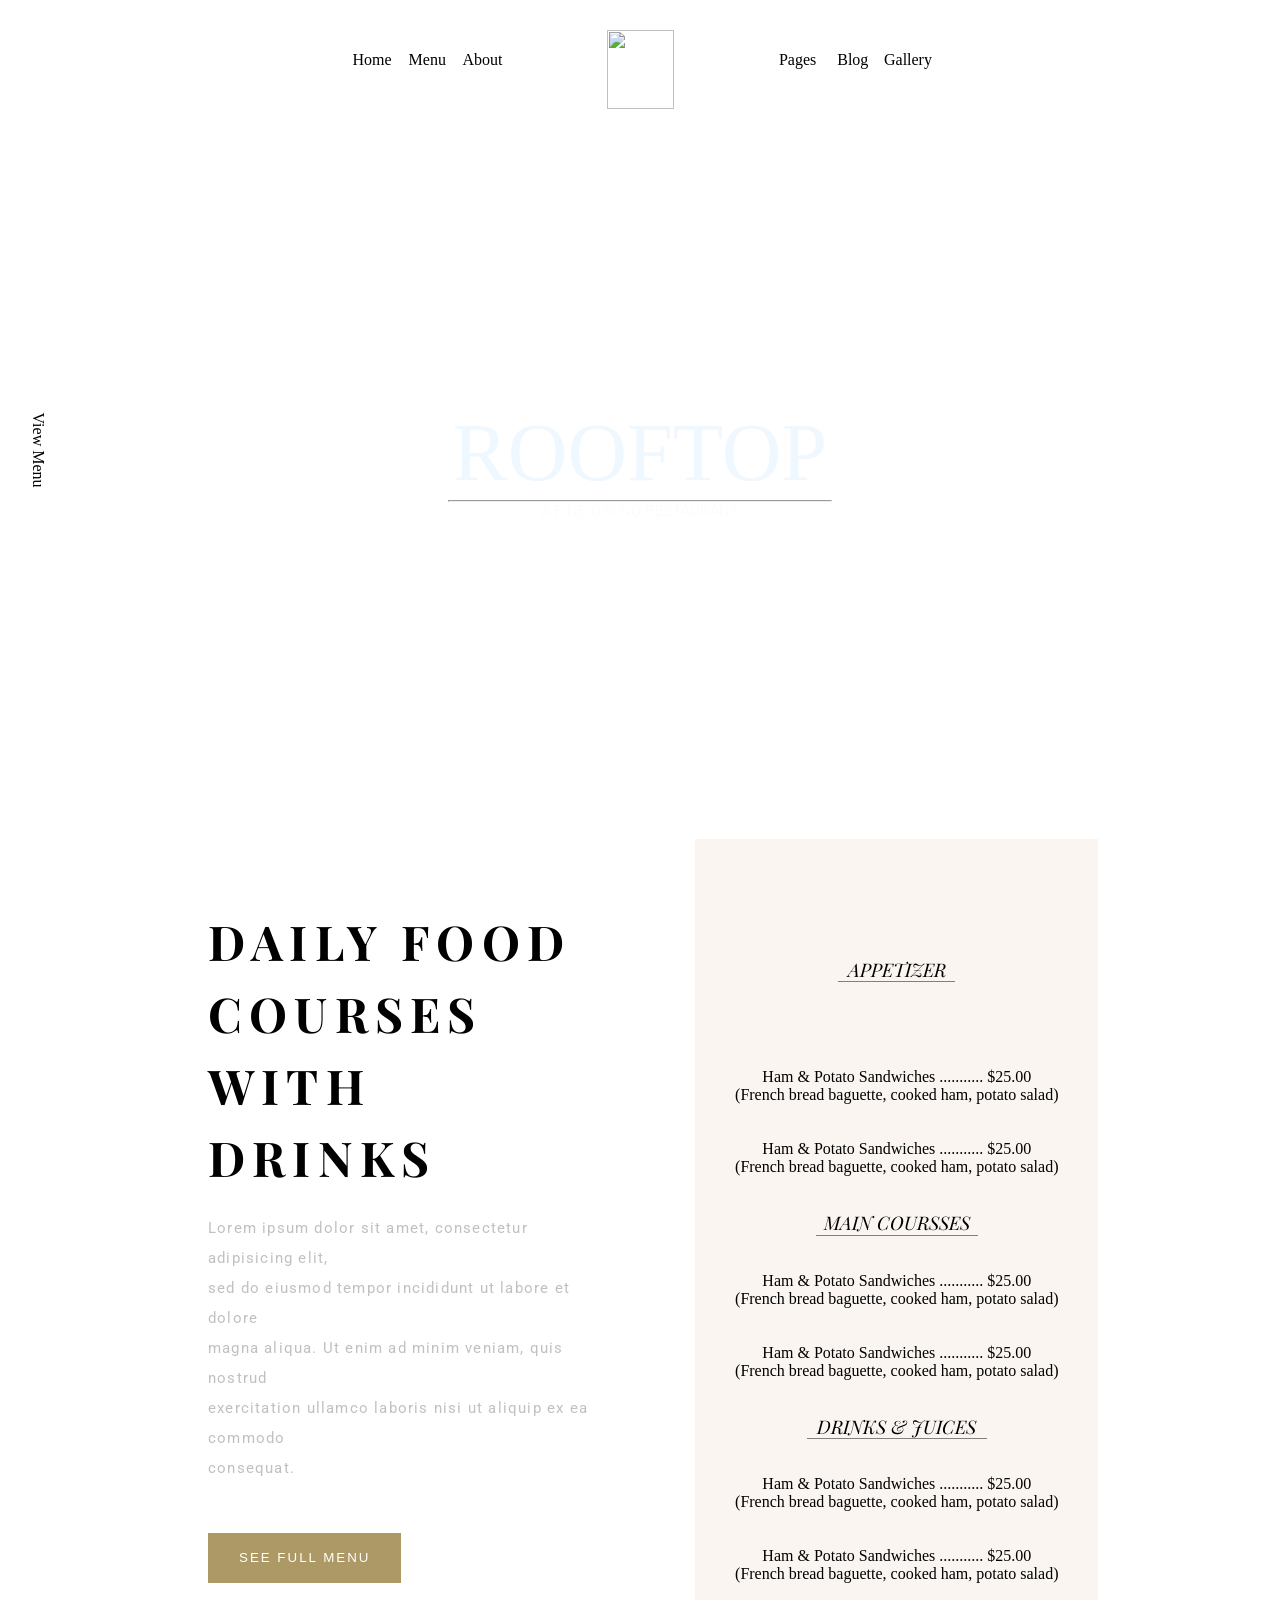
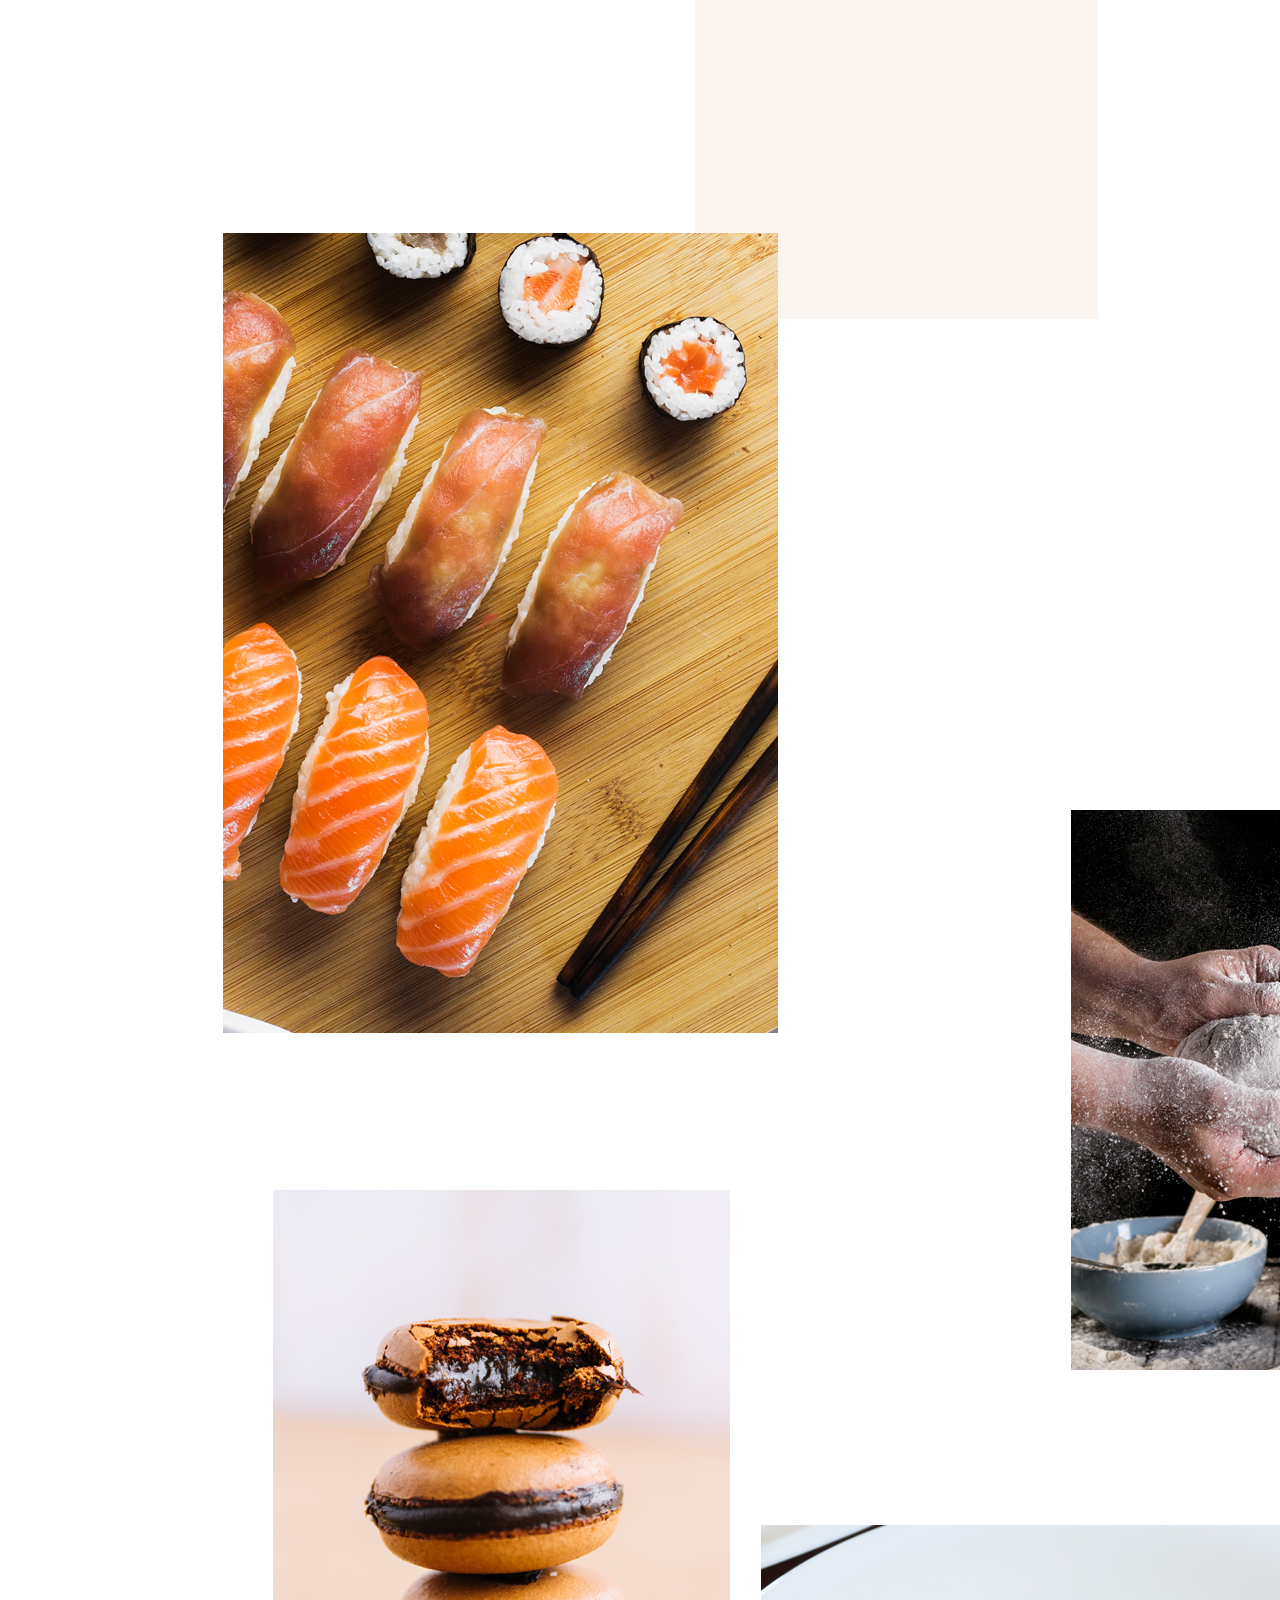
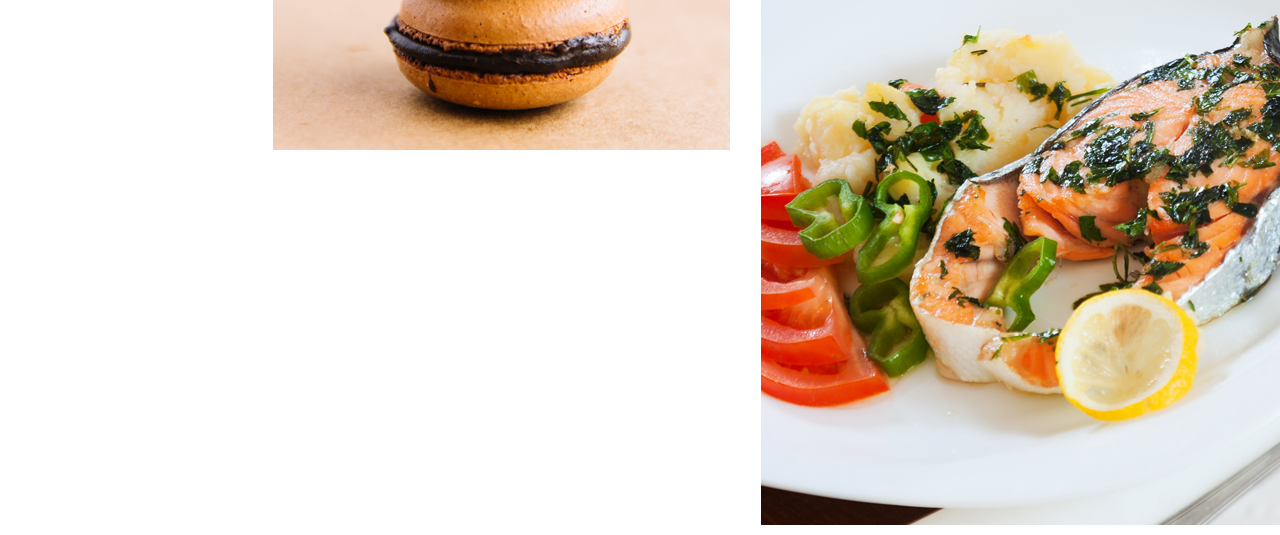
==== rofitopi/INDEX.HTML @ 30850e43 "Add files via upload" ====
<!DOCTYPE html>
<html lang="en">

<head>
    <link rel="preconnect" href="https://fonts.googleapis.com">
    <link rel="preconnect" href="https://fonts.gstatic.com" crossorigin>
    <link
        href="https://fonts.googleapis.com/css2?family=Playfair+Display:ital,wght@0,400..900;1,400..900&family=Roboto:ital,wght@0,100..900;1,100..900&display=swap"
        rel="stylesheet">
    <link rel="preconnect" href="https://fonts.googleapis.com">
    <link rel="preconnect" href="https://fonts.gstatic.com" crossorigin>
    <link href="https://fonts.googleapis.com/css2?family=Playfair+Display:ital,wght@0,400..900;1,400..900&display=swap"
        rel="stylesheet">
    <meta charset="UTF-8">
    <meta name="viewport" content="width=device-width, initial-scale=1.0">
    <title>Document</title>
    <link rel="stylesheet" href="style.css">
</head>

<body>
    <div class="view"><a href="">View Menu</a></div>
    <div class="book"><a href="">Book a table</a></div>
    <header>
        <ul>
            <li><a href="INDEX.HTML">Home</a></li>
            <li><a href="menu.html">Menu</a></li>
            <li><a href="INDEX.HTML">About</a></li>
            <li id="logo"><img src="https://preview.colorlib.com/theme/rooftop/img/logo.png"></li>
            <li class="button-collapse"><a href="INDEX.HTML">Pages</a>
                <ul>
                    <li>Contacts</li>
                    <br>
                    <li>Elements</li>
                </ul>
            </li>
            <li class="button-collapse"><a href="INDEX.HTML">Blog</a>
                <ul>
                    <li>Blog</li>
                    <br>
                    <li>Blog Detail</li>
                </ul>
            </li>
            <li><a href="INDEX.HTML">Gallery</a></li>
        </ul>
    </header>
    <section id="section1">
        <div class="home-banner-text">
            <h1>ROOFTOP</h1>
            <hr>
            </hr>
            <p>A FINE DINING RESTAURANT</p>
        </div>
    </section>
    <section class="corpo-do-site">
        <div class="menu-esquerdo">
            <h1 id="titulo-daily">Daily Food<br>
                Courses<br>
                with Drinks
            </h1>
            <p>Lorem ipsum dolor sit amet, consectetur adipisicing elit,<br>sed do eiusmod tempor incididunt ut labore
                et
                dolore <br>magna aliqua. Ut enim ad minim veniam, quis nostrud <br> exercitation ullamco laboris nisi ut
                aliquip
                ex ea commodo <br>consequat.</p>
            <button id="button-menu"><a href="menu.html">SEE FULL MENU</a></button>
        </div>
        <div class="menu-direito">
            <div class="aperetivo"><h3>APPETIZER<hr></h3></div>
            <br><br>
            <dl>
                <dt>Ham & Potato Sandwiches ........... $25.00</dt>
                <dd>(French bread baguette, cooked ham, potato salad)</dd>
                <br><br>
                <dt>Ham & Potato Sandwiches ........... $25.00</dt>
                <dd>(French bread baguette, cooked ham, potato salad)</dd>
            </dl>
            <br><br>
            <div class="course"><h3>MAIN COURSSES<hr></h3></div>
            <br><br>
            <dl>
                <dt>Ham & Potato Sandwiches ........... $25.00</dt>
                <dd>(French bread baguette, cooked ham, potato salad)</dd>
                <br><br>
                <dt>Ham & Potato Sandwiches ........... $25.00</dt>
                <dd>(French bread baguette, cooked ham, potato salad)</dd>
            </dl>
            <br><br>
           <div class="drinks"><h3>DRINKS & JUICES<hr></h3></div>
            <br><br>
            <dl>
                <dt>Ham & Potato Sandwiches ........... $25.00</dt>
                <dd>(French bread baguette, cooked ham, potato salad)</dd>
                <br><br>
                <dt>Ham & Potato Sandwiches ........... $25.00</dt>
                <dd>(French bread baguette, cooked ham, potato salad)</dd>
            </dl>
        </div>
        <section class="gallery">
            <div class="japones"><img id="sushi" src="sushi.jpg"></div>
            <div class="italiano"><img id="pasta" src="pastadough.jpg"></div>
            <div class="macarao"><img id="macaroon" src="macaroons.jpg"></div>
            <div class="peixe"><img id="filet" src="filetofish.jpg"></div>
        </section>
        </div>
    </section>
    </div>
    <section class="forms">
        <form action="">
        </form>
    </section>
</body>

</html>
---- rofitopi/style.css ----
@import url('https://fonts.googleapis.com/css2?family=Playfair+Display:ital,wght@0,400..900;1,400..900&display=swap');
@import url('https://fonts.googleapis.com/css2?family=Roboto:ital,wght@0,100..900;1,100..900&display=swap');
/**/
* {
    box-sizing: border-box;
    margin: 0;
}

header>ul>li {
    display: inline-block;
    width: 4%;
}

header ul li a {
    padding-bottom: 20px;
    text-decoration: none;
    color: black;
}

header ul {
    padding: 0;
}

header {
    text-align: center;
    position: sticky;
    top: 0;
    background-color: #fff;
    z-index: 10;
}

a {
    text-decoration: none;
    outline: 0;
    color: #fff;
}

p {

    font-size: 15px;
    margin: 0 0 50px;
    font-family: "Roboto", sans-serif;
}

header ul {
    padding: 10px 0;
}

#logo {
    width: 20%;
    padding-top: 20px;
    vertical-align: middle;
}

#logo img {
    width: 67px;
    height: 79px;
}

#titulo-daily {
    margin-bottom: 20px;
    font-size: 48px;
    line-height: 1.5;
    letter-spacing: 7.2px;
    text-transform: uppercase;
}

.button-collapse {
    position: relative;
}

.button-collapse>ul {
    padding: 0;
    position: absolute;
    width: 150%;
    height: 15vh;
    padding-top: 5vh;
    z-index: -10;
    background-color: aliceblue;
    opacity: 0;
    text-align: center;
    list-style: none;

}

.button-collapse li {
    height: 5vh;
}

.button-collapse:hover ul {
    opacity: 1;
    z-index: 10;
}

#section1 {
    height: 78vh;
    background-image: url(https://preview.colorlib.com/theme/rooftop/img/header-bg.png);
    background-repeat: no-repeat;
    background-size: contain;
    background-position: center;
    position: relative;
}
#button-menu {
    line-height: 48px;
    padding: 0 30px;
    border-radius: 0px;
    background: #ad9966;
    border: 1px solid #ad9966;
    color: #fff;
    display: inline-block;
    font-weight: normal;
    position: relative;
    letter-spacing: 2px;
    transition: all 0.4s ease 0s;
    cursor: pointer;
}
#button-menu:hover {
    color: #fff;
    transition: 0.5s;
}
.home-banner-text {
    width: 30%;
    align-items: center !important;
    text-align: center;
    position: relative;
    left: 35%;
    top: 40%;
    color: aliceblue;
    font-size: 55px;
    font-weight: 100;
}
.home-banner-text h1 {
    font-weight: 100;
    text-align: center;

}
.corpo-do-site {
    padding-left: 10%;
    align-items: center;
}
.menu-esquerdo {
    display:inline-block;
    padding-bottom: 30vh;
    width: 35%;
    font-size: larger;
    letter-spacing: 7px;
    margin: 80px;
    vertical-align: middle;
}
.menu-direito {
    vertical-align: middle;
    display: inline-block;
    width: 35%;
    height: 120vh;
    background-color: #faf5f0;
    text-align: center;
    z-index: -10;
}
.aperetivo{
    padding-top: 120px;
    margin-bottom: 50px;
}
.menu-direito h3 {
    font-family: "Playfair Display", serif;
    color: #000;
    line-height: 1.2em;
    margin-bottom: 0;
    margin-top: 0;
    font-weight: normal;
    font-style: italic;
}
.menu-direito hr{width: 13vh;
text-align: center;
border: 0;
margin-top: 1rem;
margin-bottom: 1rem;
border-top: 1px solid;
margin: auto;
color: gray;
}
.drinks hr{width: 20vh;

}
.course hr {width: 18vh;

}
.menu-esquerdo h1 {
    font-family: "Playfair Display", serif;
    color: rgb(0, 0, 0);
}
.menu-esquerdo p {
    color: #7777;
    letter-spacing: 1.2px;
    line-height: 30px;
    font-family: "Roboto", sans-serif;
    font-size: 15px;
    font-weight: 400;
}
/*BOTÕES DO LADO DA TELA*/
.view {
    width: 92px;
    height: 180px;
    background-image: url(view-menu-bg.png);
    position: fixed;
    top: 40%;
    line-height: 180px;
    transition: 0.5s;
    z-index: 1;
}
.book {
    width: 92px;
    height: 180px;
    background-image: url(book-table.png);
    position: fixed;
    top: 40%;
    z-index: 1;
    left: 190vh;
    line-height: 180px;
    transition: 0.5s;
}
.view a {
    transform: rotate(90deg);
    display: inline-block;
    transition: 0.5s;
    color: black;
}
.book a {
    transform: rotate(-90deg);
    transition: 0.5s;
    display: inline-block;
}
.view:hover a {
    transform: rotate(0deg);
}
.book:hover a {
    transform: rotate(0deg);
}
/*IMAGENS PARA AMOSTRA*/
img {
    transition: 0.4s ease;
    margin: 0;
}
.japones {  
    display: inline-block;
    overflow: hidden;
    position: relative;
    top: -100px;
    left: -15vh;
}
#sushi:hover img{
    filter: brightness(40%);
    transform: scale(1.2);
}
.italiano {
    display: inline-block;
    overflow: hidden;
    height: 370px;
    width: 453px;
}
#pasta {
    overflow: hidden;
    position: absolute;
    right: 50%;
    left: 119vh;
    bottom: -230vh;
    padding-top: 10vh;
}
.macarrao {
    display: inline-block;
    overflow: hidden;
}
#macaroon {
    overflow: hidden;
    position: absolute;
    right: 43%;
    top: 310vh;

}
.peixe {
    display: inline-block;
    overflow: hidden;
}
#filet {
    overflow: hidden;
    position: absolute;
    bottom: -315vh;
    padding: 10px;
    left: 58.7%;
}
.gallery
{
    width: 60%;
    margin: auto;
}
.gallery>img:hover {
    color: #000;
    transform: scale(1.2);
}
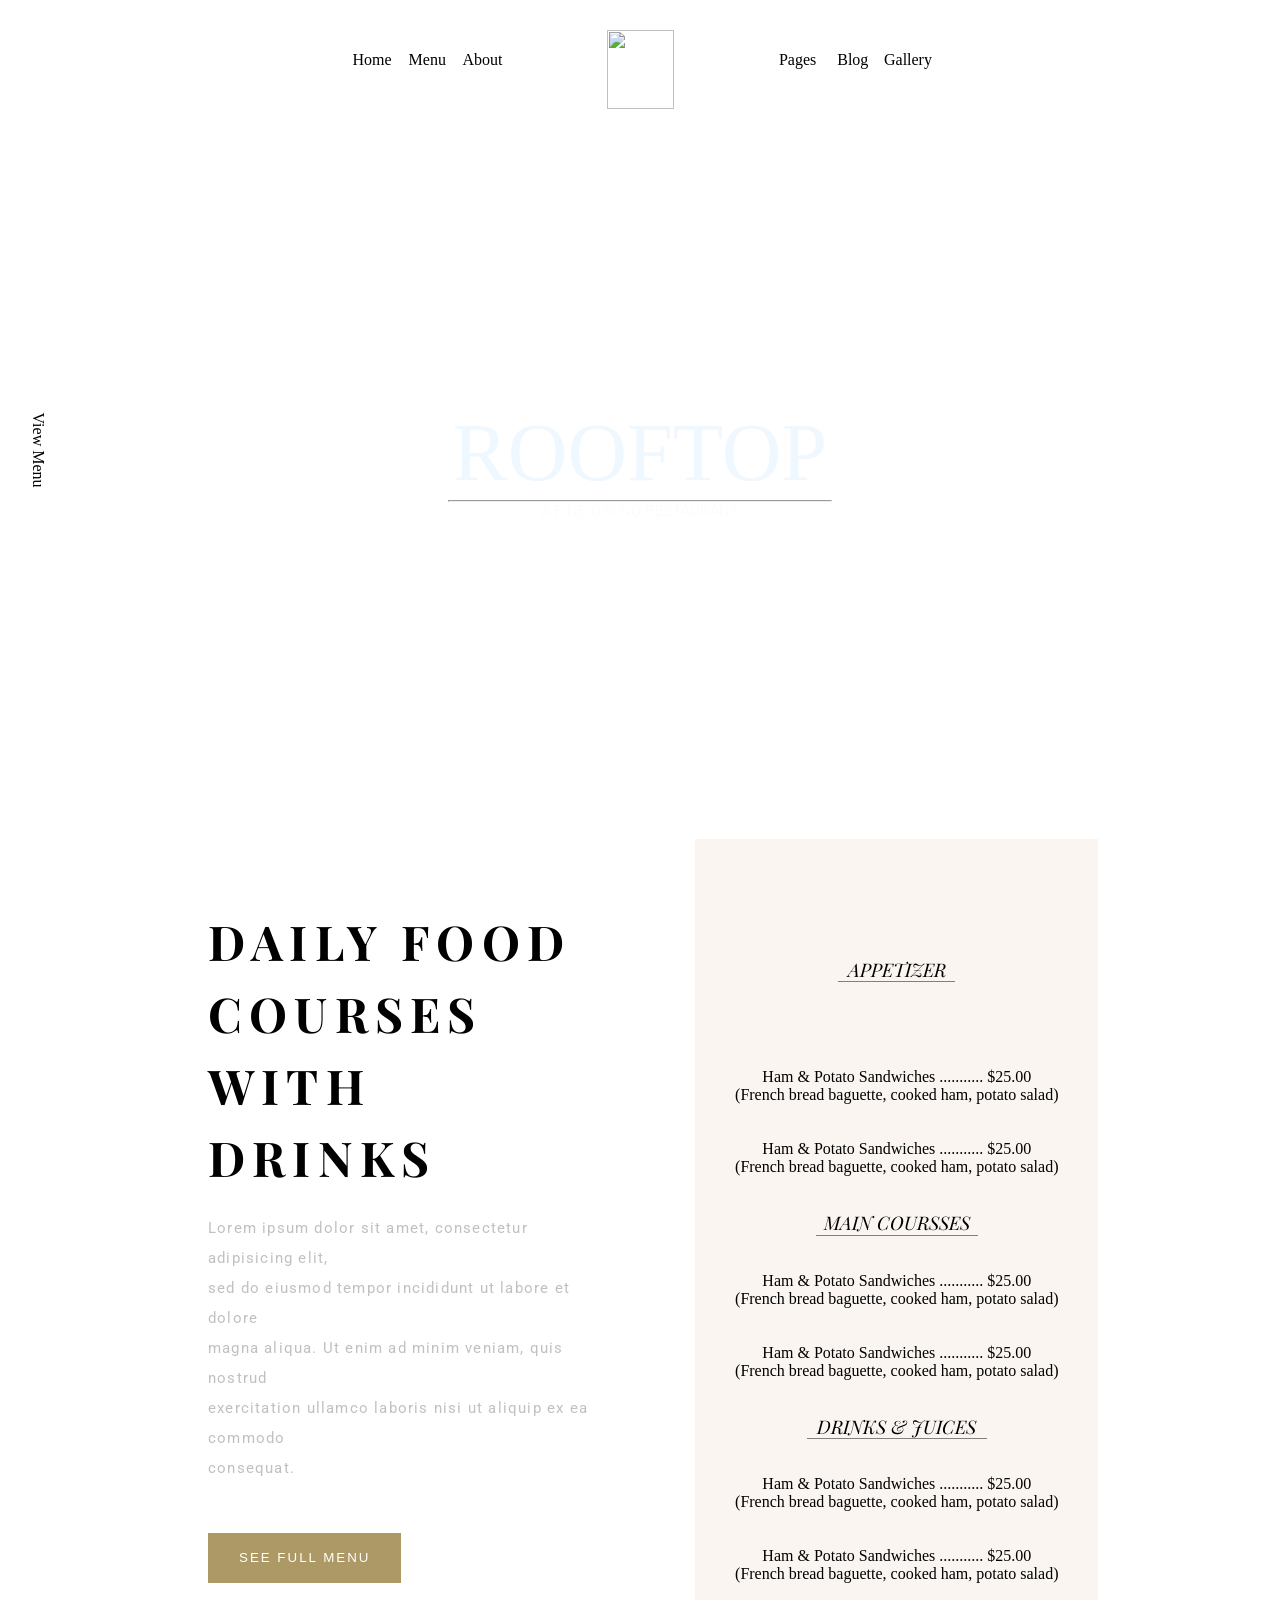
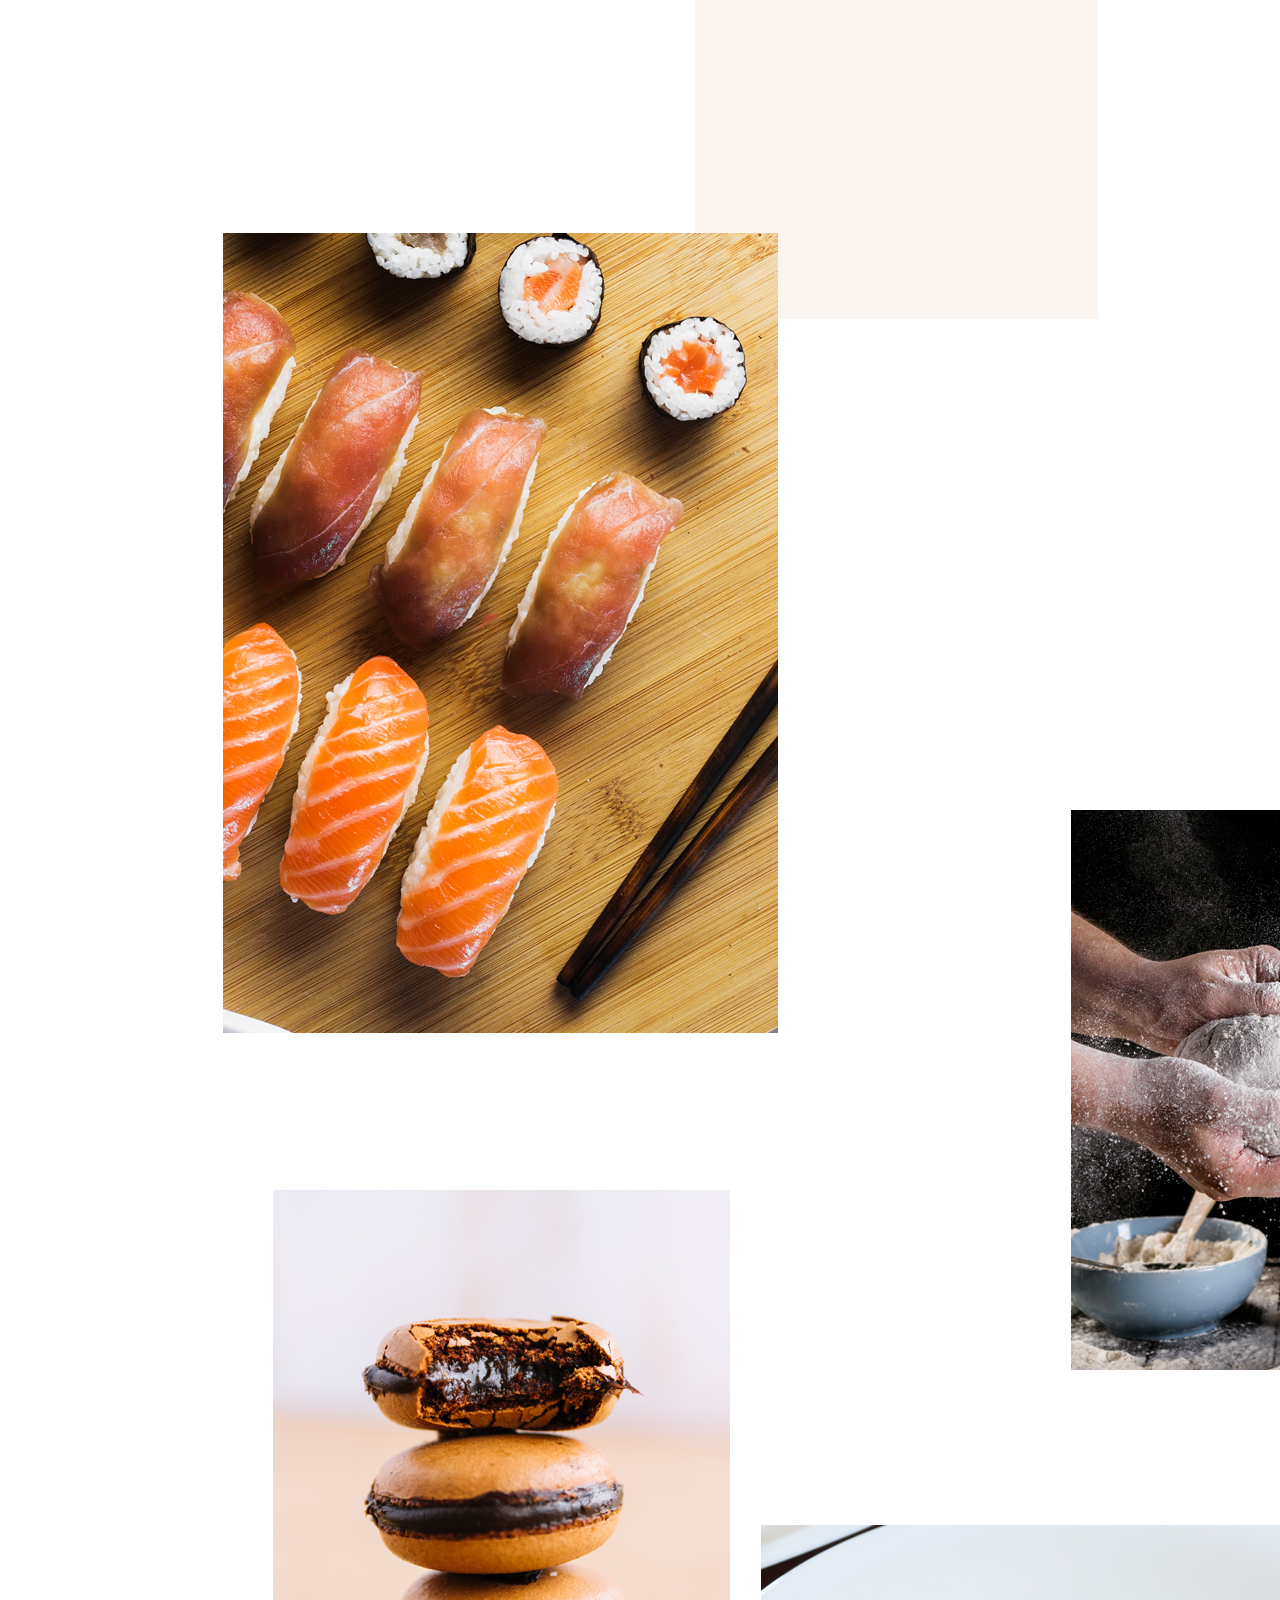
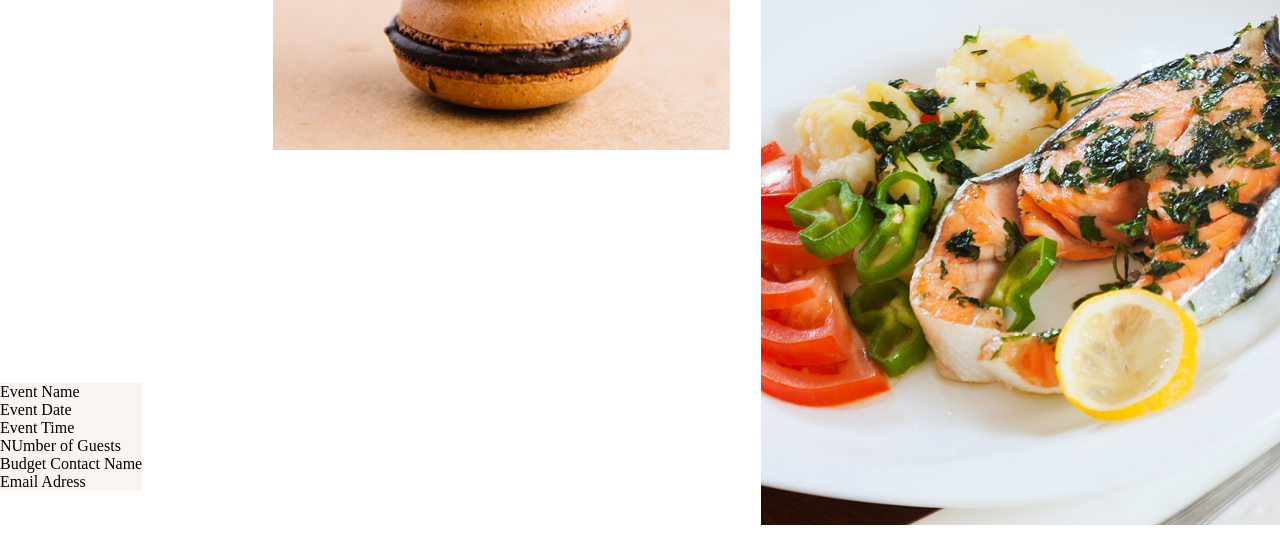
==== commit 9338f94a: "Add files via upload" ====
--- a/rofitopi/INDEX.HTML
+++ b/rofitopi/INDEX.HTML
@@ -105,7 +105,35 @@
     </section>
     </div>
     <section class="forms">
-        <form action="">
+        <form>
+            <div class="formulario">
+                <imput id="caixa-longa" name="Event Name" type="text">
+                    Event Name
+                </imput>
+                <br>
+                <imput id="caixa-pequena" name="Event Date" type="date">
+                Event Date
+                </imput>
+                <br>
+                <imput id="caixa-pequena" name="Event Date" type="date">
+                Event Time
+                </imput>
+                <br>
+                <imput id="caixa-pequena" name="Event Date" type="">
+                NUmber of Guests
+                </imput>
+                <br>
+                <imput id="caixa-pequena" name="Event Date" type="number">
+                Budget
+                </imput>
+                 <imput id="caixa-longa" name="Event Name" type="text">
+                    Contact Name
+                </imput>
+                <br>
+                 <imput id="caixa-longa" name="Event Name" type="email">
+                    Email Adress
+                </imput>
+            </div>
         </form>
     </section>
 </body>
--- a/rofitopi/style.css
+++ b/rofitopi/style.css
@@ -287,12 +287,20 @@
     padding: 10px;
     left: 58.7%;
 }
-.gallery
-{
+.gallery{
     width: 60%;
     margin: auto;
 }
 .gallery>img:hover {
     color: #000;
     transform: scale(1.2);
-}+}
+/*FORMULÁRIO*/
+.forms{
+    position: absolute;
+    padding-top: 50vh;
+}
+.formulario{
+    background-color: #FAF5F0;
+    font: "Roboto", "sans serif";
+}
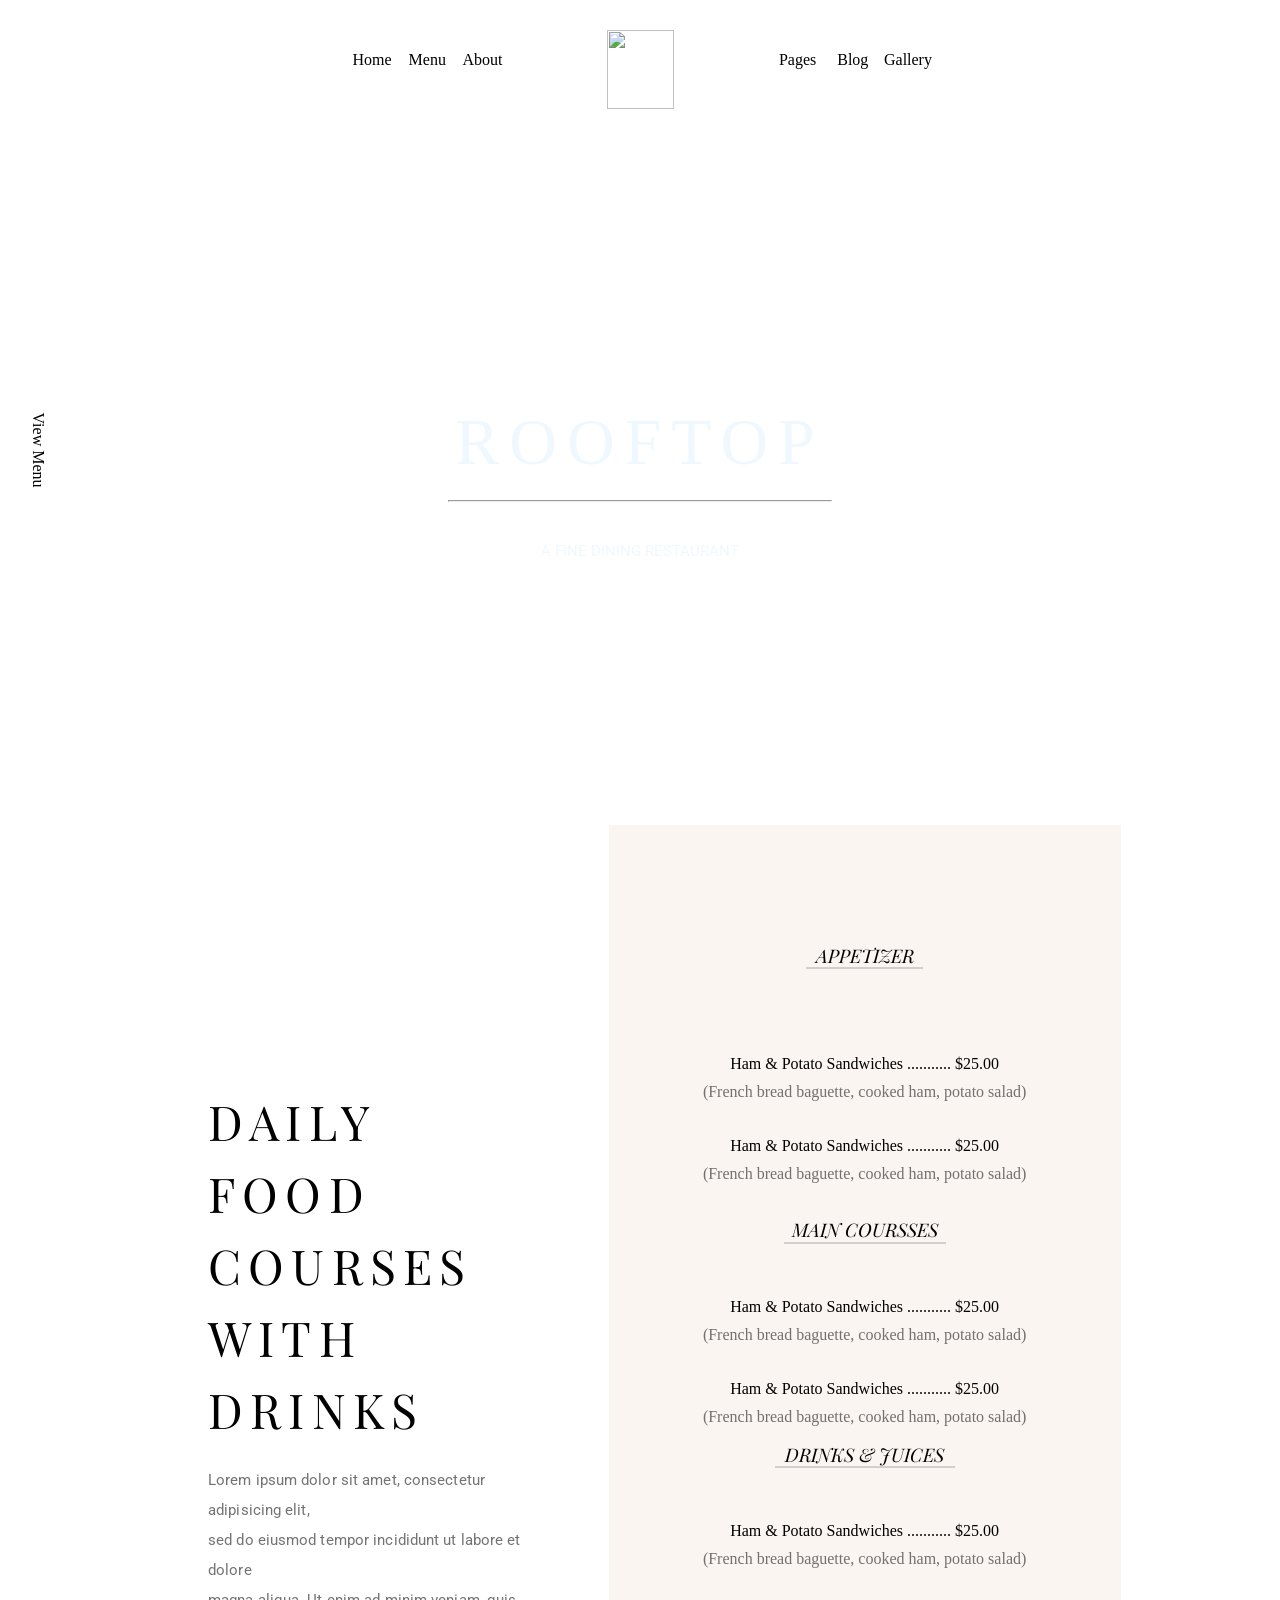
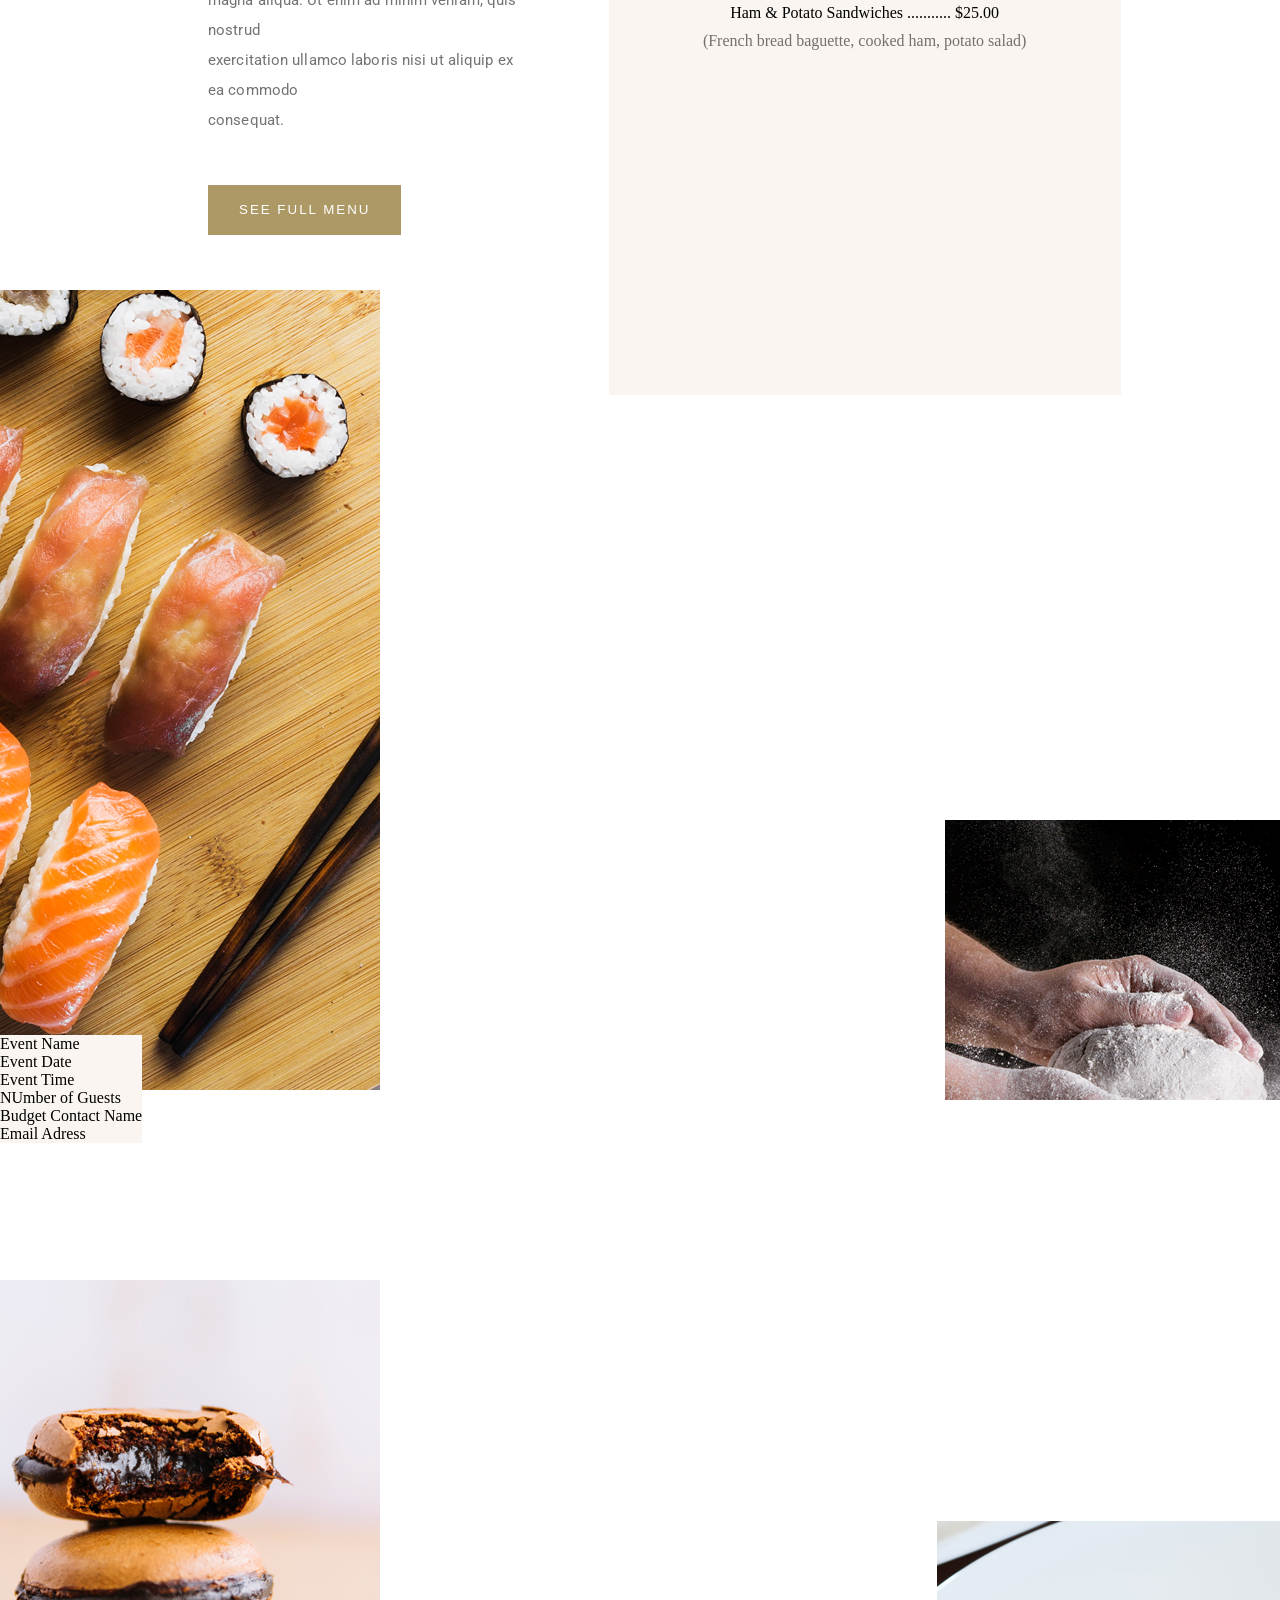
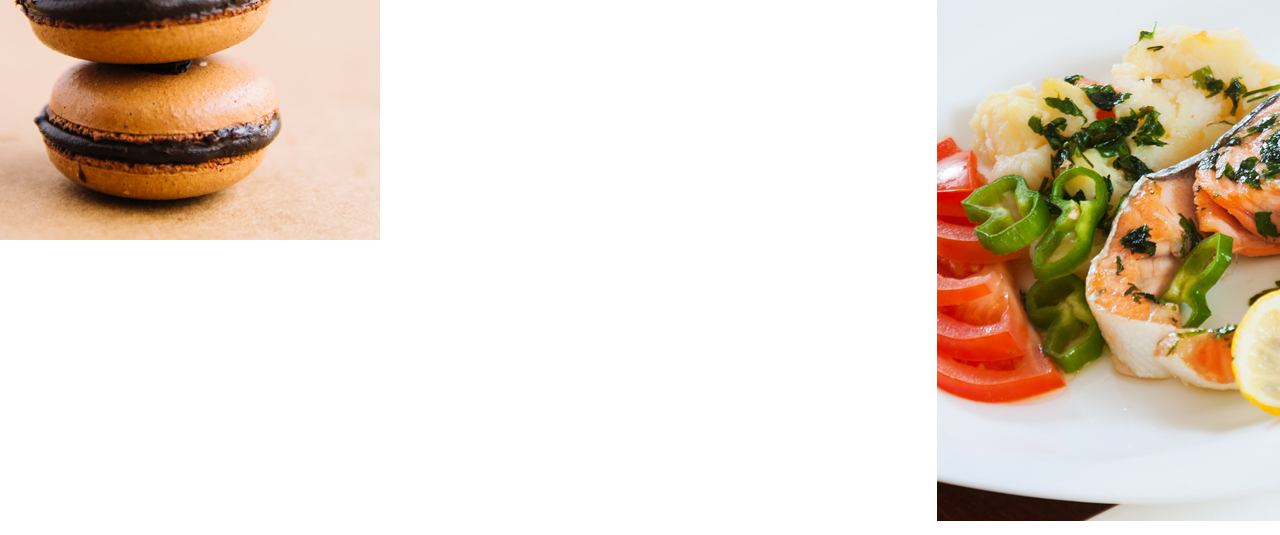
==== commit 2aafbf90: "Add files via upload" ====
--- a/rofitopi/INDEX.HTML
+++ b/rofitopi/INDEX.HTML
@@ -65,32 +65,44 @@
             <button id="button-menu"><a href="menu.html">SEE FULL MENU</a></button>
         </div>
         <div class="menu-direito">
-            <div class="aperetivo"><h3>APPETIZER<hr></h3></div>
+            <div class="aperetivo">
+                <h3>APPETIZER
+                    <hr>
+                </h3>
+            </div>
             <br><br>
             <dl>
                 <dt>Ham & Potato Sandwiches ........... $25.00</dt>
                 <dd>(French bread baguette, cooked ham, potato salad)</dd>
-                <br><br>
+                <br><br><br>
+                <dt>Ham & Potato Sandwiches ........... $25.00</dt>
+                <dd>(French bread baguette, cooked ham, potato salad)</dd>
+            </dl>
+            <br><br><br>
+            <div class="course">
+                <h3>MAIN COURSSES
+                  <hr>
+                </h3>
+            </div>
+            <br><br><br>
+            <dl>
+                <dt>Ham & Potato Sandwiches ........... $25.00</dt>
+                <dd>(French bread baguette, cooked ham, potato salad)</dd>
+                <br><br><br>
                 <dt>Ham & Potato Sandwiches ........... $25.00</dt>
                 <dd>(French bread baguette, cooked ham, potato salad)</dd>
             </dl>
             <br><br>
-            <div class="course"><h3>MAIN COURSSES<hr></h3></div>
-            <br><br>
+            <div class="drinks">
+                <h3>DRINKS & JUICES
+                    <hr>
+                </h3>
+            </div>
+            <br><br><br>
             <dl>
                 <dt>Ham & Potato Sandwiches ........... $25.00</dt>
                 <dd>(French bread baguette, cooked ham, potato salad)</dd>
-                <br><br>
-                <dt>Ham & Potato Sandwiches ........... $25.00</dt>
-                <dd>(French bread baguette, cooked ham, potato salad)</dd>
-            </dl>
-            <br><br>
-           <div class="drinks"><h3>DRINKS & JUICES<hr></h3></div>
-            <br><br>
-            <dl>
-                <dt>Ham & Potato Sandwiches ........... $25.00</dt>
-                <dd>(French bread baguette, cooked ham, potato salad)</dd>
-                <br><br>
+                <br><br><br>
                 <dt>Ham & Potato Sandwiches ........... $25.00</dt>
                 <dd>(French bread baguette, cooked ham, potato salad)</dd>
             </dl>
@@ -112,25 +124,25 @@
                 </imput>
                 <br>
                 <imput id="caixa-pequena" name="Event Date" type="date">
-                Event Date
+                    Event Date
                 </imput>
                 <br>
                 <imput id="caixa-pequena" name="Event Date" type="date">
-                Event Time
+                    Event Time
                 </imput>
                 <br>
                 <imput id="caixa-pequena" name="Event Date" type="">
-                NUmber of Guests
+                    NUmber of Guests
                 </imput>
                 <br>
                 <imput id="caixa-pequena" name="Event Date" type="number">
-                Budget
+                    Budget
                 </imput>
-                 <imput id="caixa-longa" name="Event Name" type="text">
+                <imput id="caixa-longa" name="Event Name" type="text">
                     Contact Name
                 </imput>
                 <br>
-                 <imput id="caixa-longa" name="Event Name" type="email">
+                <imput id="caixa-longa" name="Event Name" type="email">
                     Email Adress
                 </imput>
             </div>
--- a/rofitopi/style.css
+++ b/rofitopi/style.css
@@ -1,6 +1,7 @@
 @import url('https://fonts.googleapis.com/css2?family=Playfair+Display:ital,wght@0,400..900;1,400..900&display=swap');
 @import url('https://fonts.googleapis.com/css2?family=Roboto:ital,wght@0,100..900;1,100..900&display=swap');
-/**/
+
+/*COISAS QUE AFETA TODO O SITE*/
 * {
     box-sizing: border-box;
     margin: 0;
@@ -46,6 +47,8 @@
     padding: 10px 0;
 }
 
+/*BANNER - PRIMEIRA COISA QUE SE VER AO ENTRAR NO SITE*/
+
 #logo {
     width: 20%;
     padding-top: 20px;
@@ -57,109 +60,60 @@
     height: 79px;
 }
 
-#titulo-daily {
-    margin-bottom: 20px;
-    font-size: 48px;
-    line-height: 1.5;
-    letter-spacing: 7.2px;
-    text-transform: uppercase;
-}
-
-.button-collapse {
-    position: relative;
-}
-
-.button-collapse>ul {
-    padding: 0;
-    position: absolute;
-    width: 150%;
-    height: 15vh;
-    padding-top: 5vh;
-    z-index: -10;
-    background-color: aliceblue;
-    opacity: 0;
-    text-align: center;
-    list-style: none;
-
-}
-
-.button-collapse li {
-    height: 5vh;
-}
-
-.button-collapse:hover ul {
-    opacity: 1;
-    z-index: 10;
-}
-
-#section1 {
-    height: 78vh;
-    background-image: url(https://preview.colorlib.com/theme/rooftop/img/header-bg.png);
-    background-repeat: no-repeat;
-    background-size: contain;
-    background-position: center;
-    position: relative;
-}
-#button-menu {
-    line-height: 48px;
-    padding: 0 30px;
-    border-radius: 0px;
-    background: #ad9966;
-    border: 1px solid #ad9966;
-    color: #fff;
-    display: inline-block;
-    font-weight: normal;
-    position: relative;
-    letter-spacing: 2px;
-    transition: all 0.4s ease 0s;
-    cursor: pointer;
-}
-#button-menu:hover {
-    color: #fff;
-    transition: 0.5s;
-}
-.home-banner-text {
-    width: 30%;
-    align-items: center !important;
-    text-align: center;
-    position: relative;
-    left: 35%;
-    top: 40%;
-    color: aliceblue;
-    font-size: 55px;
-    font-weight: 100;
-}
-.home-banner-text h1 {
-    font-weight: 100;
-    text-align: center;
-
-}
-.corpo-do-site {
-    padding-left: 10%;
-    align-items: center;
-}
 .menu-esquerdo {
-    display:inline-block;
+    display: inline-block;
     padding-bottom: 30vh;
     width: 35%;
     font-size: larger;
     letter-spacing: 7px;
     margin: 80px;
+}
+
+.menu-esquerdo h1 {
+    font-family: "Playfair Display", serif;
+    color: rgb(0, 0, 0);
+}
+
+.menu-esquerdo p {
+    color: #464646c1;
+    letter-spacing: 0.1px;
+    line-height: 30px;
+    font-family: "Roboto", sans-serif;
+    font-size: 15px;
+    font-weight: 400;
+}
+
+.menu-direito {
+    position: absolute;
     vertical-align: middle;
-}
-.menu-direito {
-    vertical-align: middle;
-    display: inline-block;
-    width: 35%;
-    height: 120vh;
+    display: inline-block;
+    width: 40%;
+    height: 130vh;
     background-color: #faf5f0;
     text-align: center;
     z-index: -10;
 }
-.aperetivo{
-    padding-top: 120px;
-    margin-bottom: 50px;
-}
+
+.menu-direito hr {
+    width: 13vh;
+    height: 2px;
+    text-align: center;
+    border: none;
+    margin: auto;
+    background-color: #7777774e;
+}
+
+.menu-direito p {
+    font-weight: 500;
+    box-sizing: border-box;
+}
+
+.menu-direito dd {
+    color: #464646c1;
+    margin-top: 10px;
+    margin-bottom: -2vh;
+}
+
 .menu-direito h3 {
     font-family: "Playfair Display", serif;
     color: #000;
@@ -169,34 +123,124 @@
     font-weight: normal;
     font-style: italic;
 }
-.menu-direito hr{width: 13vh;
-text-align: center;
-border: 0;
-margin-top: 1rem;
-margin-bottom: 1rem;
-border-top: 1px solid;
-margin: auto;
-color: gray;
-}
-.drinks hr{width: 20vh;
-
-}
-.course hr {width: 18vh;
-
-}
-.menu-esquerdo h1 {
-    font-family: "Playfair Display", serif;
-    color: rgb(0, 0, 0);
-}
-.menu-esquerdo p {
-    color: #7777;
-    letter-spacing: 1.2px;
-    line-height: 30px;
-    font-family: "Roboto", sans-serif;
-    font-size: 15px;
+
+.corpo-do-site {
+    padding-left: 10%;
+    padding-right: 10%;
+    align-items: center;
+    margin-right: 12vh;
+}
+
+#titulo-daily {
+    padding-top: 20vh;
+    margin-bottom: 20px;
+    font-size: 48px;
+    line-height: 1.5;
+    letter-spacing: 7.2px;
+    text-transform: uppercase;
+    font-weight: 100;
+}
+
+#button-menu {
+    line-height: 48px;
+    padding: 0 30px;
+    border-radius: 0px;
+    background: #ad9966;
+    border: 1px solid #ad9966;
+    color: #fff;
+    display: inline-block;
+    font-weight: normal;
+    position: relative;
+    letter-spacing: 2px;
+    transition: all 0.4s ease 0s;
+    cursor: pointer;
+}
+
+#button-menu:hover {
+    text-decoration: none;
+    color: #ad9966;
+    background-color: #fff;
+    transition: 0.5s ease;
+}
+
+.button-collapse {
+    position: relative;
+}
+
+.button-collapse>ul {
+    padding: 0;
+    position: absolute;
+    width: 150%;
+    height: 15vh;
+    padding-top: 5vh;
+    z-index: -10;
+    background-color: aliceblue;
+    opacity: 0;
+    text-align: center;
+    list-style: none;
+
+}
+
+.button-collapse li {
+    height: 5vh;
+}
+
+.button-collapse:hover ul {
+    opacity: 1;
+    z-index: 10;
+}
+
+#section1 {
+    height: 78vh;
+    width: 100%;
+    background-image: url(https://preview.colorlib.com/theme/rooftop/img/header-bg.png);
+    background-repeat: no-repeat;
+    background-size: contain;
+    background-position: center;
+    position: relative;
+}
+
+.home-banner-text {
+    width: 30%;
+    align-items: center !important;
+    text-align: center;
+    position: relative;
+    left: 35%;
+    top: 40%;
+    color: aliceblue;
+    font-size: 55px;
+    font-weight: 100;
+}
+
+.home-banner-text h1 {
+    letter-spacing: 10px;
+    font-size: larger;
+    font-weight: 100;
+    text-align: center;
+    padding-bottom: 20px;
+}
+
+.home-banner-text p {
     font-weight: 400;
-}
-/*BOTÕES DO LADO DA TELA*/
+    padding-top: 40px;
+}
+
+.aperetivo {
+    padding-top: 120px;
+    margin-bottom: 50px;
+}
+
+.drinks hr {
+    width: 20vh;
+
+}
+
+.course hr {
+    width: 18vh;
+
+}
+
+/*BOTÕES DO LADO DA TELA - USADOS PARA LEVAR AO VIEW MENU E BOOK A TABLE*/
 .view {
     width: 92px;
     height: 180px;
@@ -207,6 +251,7 @@
     transition: 0.5s;
     z-index: 1;
 }
+
 .book {
     width: 92px;
     height: 180px;
@@ -218,89 +263,108 @@
     line-height: 180px;
     transition: 0.5s;
 }
+
 .view a {
     transform: rotate(90deg);
     display: inline-block;
     transition: 0.5s;
     color: black;
 }
+
 .book a {
     transform: rotate(-90deg);
     transition: 0.5s;
     display: inline-block;
 }
+
 .view:hover a {
     transform: rotate(0deg);
 }
+
 .book:hover a {
     transform: rotate(0deg);
 }
-/*IMAGENS PARA AMOSTRA*/
-img {
+
+/*IMAGENS PARA AMOSTRAR*/
+.gallery img {
     transition: 0.4s ease;
-    margin: 0;
-}
-.japones {  
+    align-items: center;
+}
+
+.japones {
     display: inline-block;
     overflow: hidden;
-    position: relative;
-    top: -100px;
-    left: -15vh;
-}
-#sushi:hover img{
+    position: absolute;
+    top: 210vh;
+    right: 100vh;
+    width: 648;
+    height: 450;
+}
+
+#sushi:hover {
     filter: brightness(40%);
     transform: scale(1.2);
 }
+
 .italiano {
     display: inline-block;
-    overflow: hidden;
+    position: absolute;
     height: 370px;
     width: 453px;
-}
-#pasta {
+    left: 105vh;
+    bottom: -200vh;
+    padding-top: 10vh;
     overflow: hidden;
-    position: absolute;
-    right: 50%;
-    left: 119vh;
-    bottom: -230vh;
-    padding-top: 10vh;
-}
-.macarrao {
-    display: inline-block;
+}
+
+#pasta:hover {
+    filter: brightness(40%);
+    transform: scale(1.2);
+}
+
+.macarao {
+    position: absolute;
     overflow: hidden;
-}
-#macaroon {
+    right: 100vh;
+    top: 320vh;
+}
+
+#macaroon:hover {
+    filter: brightness(40%);
+    transform: scale(1.2);
+}
+
+.peixe {
+    position: absolute;
+    display: inline-block;
     overflow: hidden;
-    position: absolute;
-    right: 43%;
-    top: 310vh;
-
-}
-.peixe {
-    display: inline-block;
-    overflow: hidden;
-}
-#filet {
-    overflow: hidden;
-    position: absolute;
     bottom: -315vh;
     padding: 10px;
-    left: 58.7%;
-}
-.gallery{
+    left: 103vh;
+}
+
+#filet:hover {
+    filter: brightness(40%);
+    transform: scale(1.2);
+}
+
+.gallery {
     width: 60%;
     margin: auto;
 }
+
 .gallery>img:hover {
     color: #000;
     transform: scale(1.2);
 }
+
 /*FORMULÁRIO*/
-.forms{
+.forms {
     position: absolute;
     padding-top: 50vh;
 }
-.formulario{
+
+.formulario {
     background-color: #FAF5F0;
     font: "Roboto", "sans serif";
-}
+}
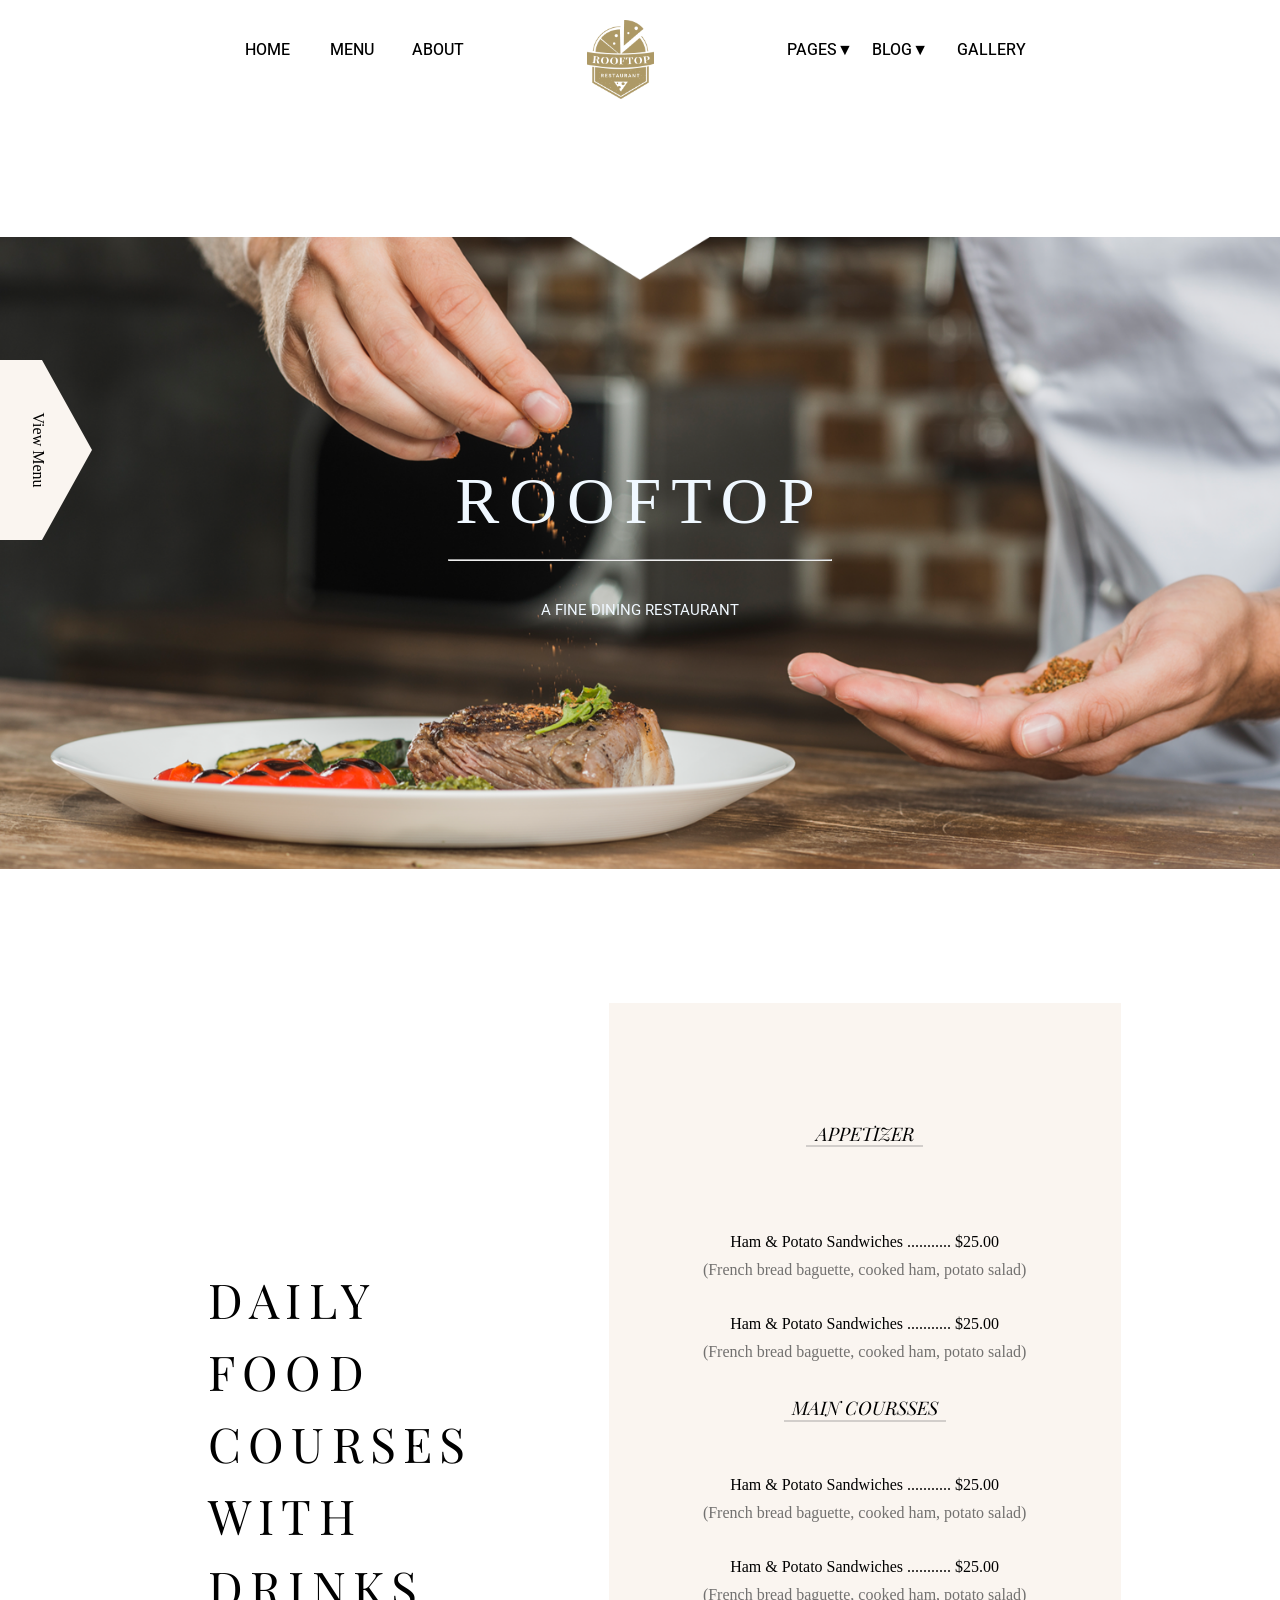
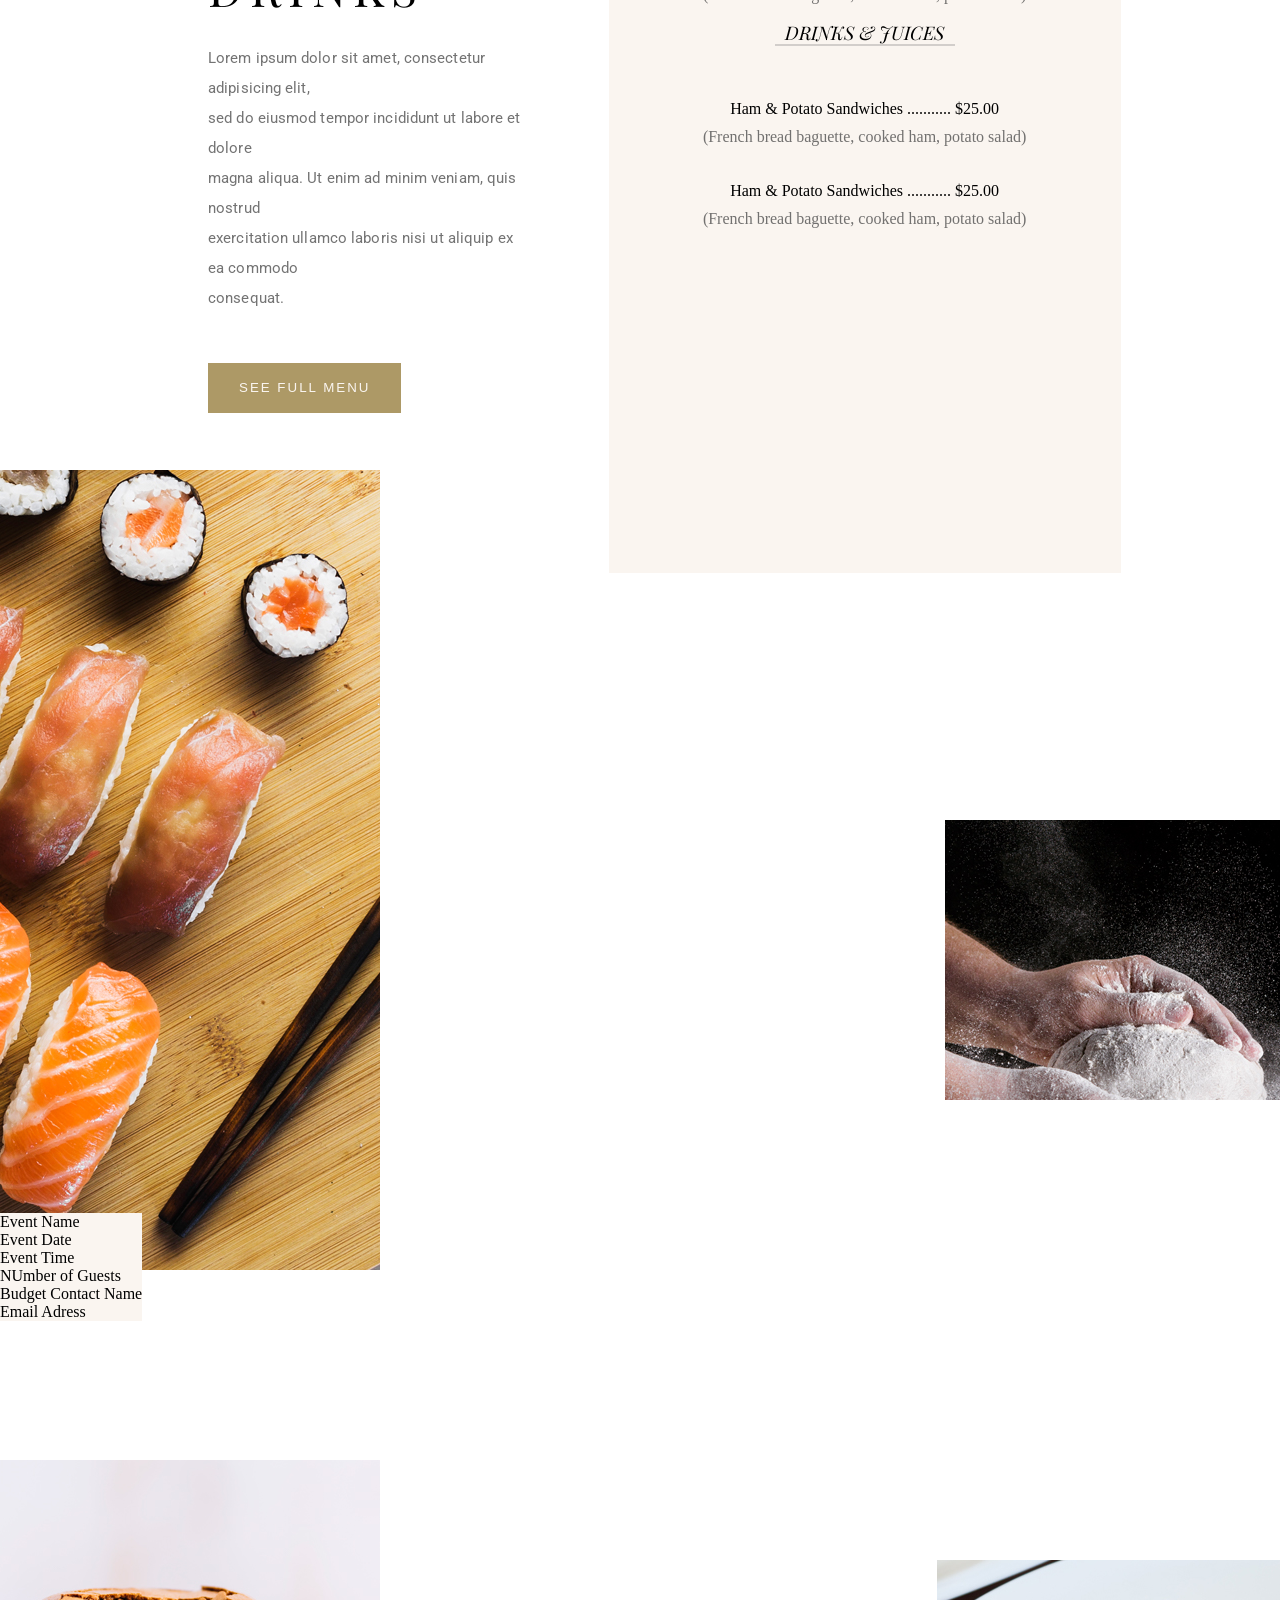
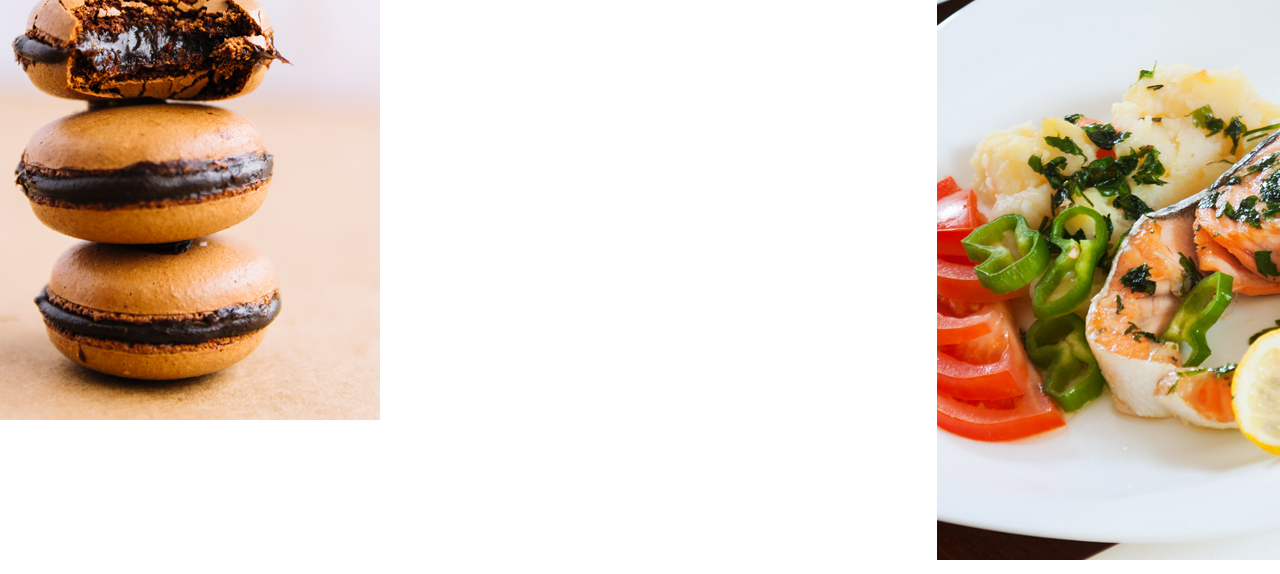
==== commit 859a77ca: "Add files via upload" ====
--- a/rofitopi/INDEX.HTML
+++ b/rofitopi/INDEX.HTML
@@ -18,26 +18,32 @@
 </head>
 
 <body>
-    <div class="view"><a href="">View Menu</a></div>
-    <div class="book"><a href="">Book a table</a></div>
+    <div class="botaos-do-lado">
+        <div class="view"><a href="">View Menu</a></div>
+        <div class="book"><a href="">Book a table</a></div>
+    </div>
     <header>
         <ul>
             <li><a href="INDEX.HTML">Home</a></li>
             <li><a href="menu.html">Menu</a></li>
-            <li><a href="INDEX.HTML">About</a></li>
-            <li id="logo"><img src="https://preview.colorlib.com/theme/rooftop/img/logo.png"></li>
-            <li class="button-collapse"><a href="INDEX.HTML">Pages</a>
+            <li><a href="INDEX.HTML" class="about-espaco">About</a></li>
+            <li id="logo"><img src="logo-rooftop.png"></li>
+            <li class="button-collapse"><a href="INDEX.HTML">Pages▼</a>
                 <ul>
-                    <li>Contacts</li>
-                    <br>
-                    <li>Elements</li>
+                    <div class="dropdown">
+                        <li>Contacts</li>
+                        <br>
+                        <li>Elements</li>
+                    </div>
                 </ul>
             </li>
-            <li class="button-collapse"><a href="INDEX.HTML">Blog</a>
+            <li class="button-collapse"><a href="INDEX.HTML">Blog▼</a>
                 <ul>
-                    <li>Blog</li>
-                    <br>
-                    <li>Blog Detail</li>
+                    <div class="dropdown">
+                        <li>Blog</li>
+                        <br>
+                        <li>Blog Detail</li>
+                    </div>
                 </ul>
             </li>
             <li><a href="INDEX.HTML">Gallery</a></li>
@@ -81,7 +87,7 @@
             <br><br><br>
             <div class="course">
                 <h3>MAIN COURSSES
-                  <hr>
+                    <hr>
                 </h3>
             </div>
             <br><br><br>
--- a/rofitopi/style.css
+++ b/rofitopi/style.css
@@ -7,9 +7,21 @@
     margin: 0;
 }
 
-header>ul>li {
+/*BANNER - PRIMEIRA COISA QUE SE VER AO ENTRAR NO SITE*/
+
+header ul a {
+    padding: 10px 0;
+    font-family: "Roboto", "sans-serif";
+    font-weight: 450;
+    text-transform: uppercase;
+    padding-right: -5rem;
+    padding-left: -5rem;
+}
+
+header ul li {
     display: inline-block;
     width: 4%;
+    margin-right: 30px;
 }
 
 header ul li a {
@@ -20,6 +32,29 @@
 
 header ul {
     padding: 0;
+}
+
+.dropdown {
+    background-color: #fff;
+    padding-right: 10px;
+}
+
+#logo {
+    width: 20%;
+    padding-top: 20px;
+    vertical-align: middle;
+}
+
+#logo img {
+    align-items: center;
+    padding-left: 10px;
+    margin-right: 20px;
+    width: 77px;
+    height: 79px;
+}
+
+.about-espaco {
+    margin-right: 20vh;
 }
 
 header {
@@ -30,7 +65,7 @@
     z-index: 10;
 }
 
-a {
+header ul a {
     text-decoration: none;
     outline: 0;
     color: #fff;
@@ -42,22 +77,15 @@
     margin: 0 0 50px;
     font-family: "Roboto", sans-serif;
 }
-
-header ul {
-    padding: 10px 0;
-}
-
-/*BANNER - PRIMEIRA COISA QUE SE VER AO ENTRAR NO SITE*/
-
-#logo {
-    width: 20%;
-    padding-top: 20px;
-    vertical-align: middle;
-}
-
-#logo img {
-    width: 67px;
-    height: 79px;
+/*PARTE ABAIXO DO BANNER - MENU E OUTRAS COISAS*/
+
+#button-menu a{
+    text-decoration: none;
+    color: #FAF5F0;
+}
+#button-menu a:hover{
+    color: #ad9966;
+    transition: 0.5s ease;
 }
 
 .menu-esquerdo {
@@ -191,9 +219,9 @@
 }
 
 #section1 {
-    height: 78vh;
+    height: 100vh;
     width: 100%;
-    background-image: url(https://preview.colorlib.com/theme/rooftop/img/header-bg.png);
+    background-image: url(header-bg-rooftop.png);
     background-repeat: no-repeat;
     background-size: contain;
     background-position: center;
@@ -232,7 +260,6 @@
 
 .drinks hr {
     width: 20vh;
-
 }
 
 .course hr {
@@ -241,10 +268,11 @@
 }
 
 /*BOTÕES DO LADO DA TELA - USADOS PARA LEVAR AO VIEW MENU E BOOK A TABLE*/
+
 .view {
     width: 92px;
     height: 180px;
-    background-image: url(view-menu-bg.png);
+    background-image: url(view-menu-rooftop.png);
     position: fixed;
     top: 40%;
     line-height: 180px;
@@ -285,7 +313,19 @@
     transform: rotate(0deg);
 }
 
+.botaos-do-lado .book a {
+    text-decoration: none;
+    outline: 0;
+    color: #fff;
+}
+
+.botaos-do-lado .view a {
+    text-decoration: none;
+    outline: 0;
+}
+
 /*IMAGENS PARA AMOSTRAR*/
+
 .gallery img {
     transition: 0.4s ease;
     align-items: center;
@@ -295,7 +335,7 @@
     display: inline-block;
     overflow: hidden;
     position: absolute;
-    top: 210vh;
+    top: 230vh;
     right: 100vh;
     width: 648;
     height: 450;
@@ -326,7 +366,7 @@
     position: absolute;
     overflow: hidden;
     right: 100vh;
-    top: 320vh;
+    top: 340vh;
 }
 
 #macaroon:hover {
@@ -338,7 +378,7 @@
     position: absolute;
     display: inline-block;
     overflow: hidden;
-    bottom: -315vh;
+    top: 350vh;
     padding: 10px;
     left: 103vh;
 }
@@ -359,12 +399,14 @@
 }
 
 /*FORMULÁRIO*/
-.forms {
-    position: absolute;
-    padding-top: 50vh;
-}
 
 .formulario {
+    
     background-color: #FAF5F0;
     font: "Roboto", "sans serif";
+}
+
+.forms {
+    position: absolute;
+    padding-top: 50vh;
 }
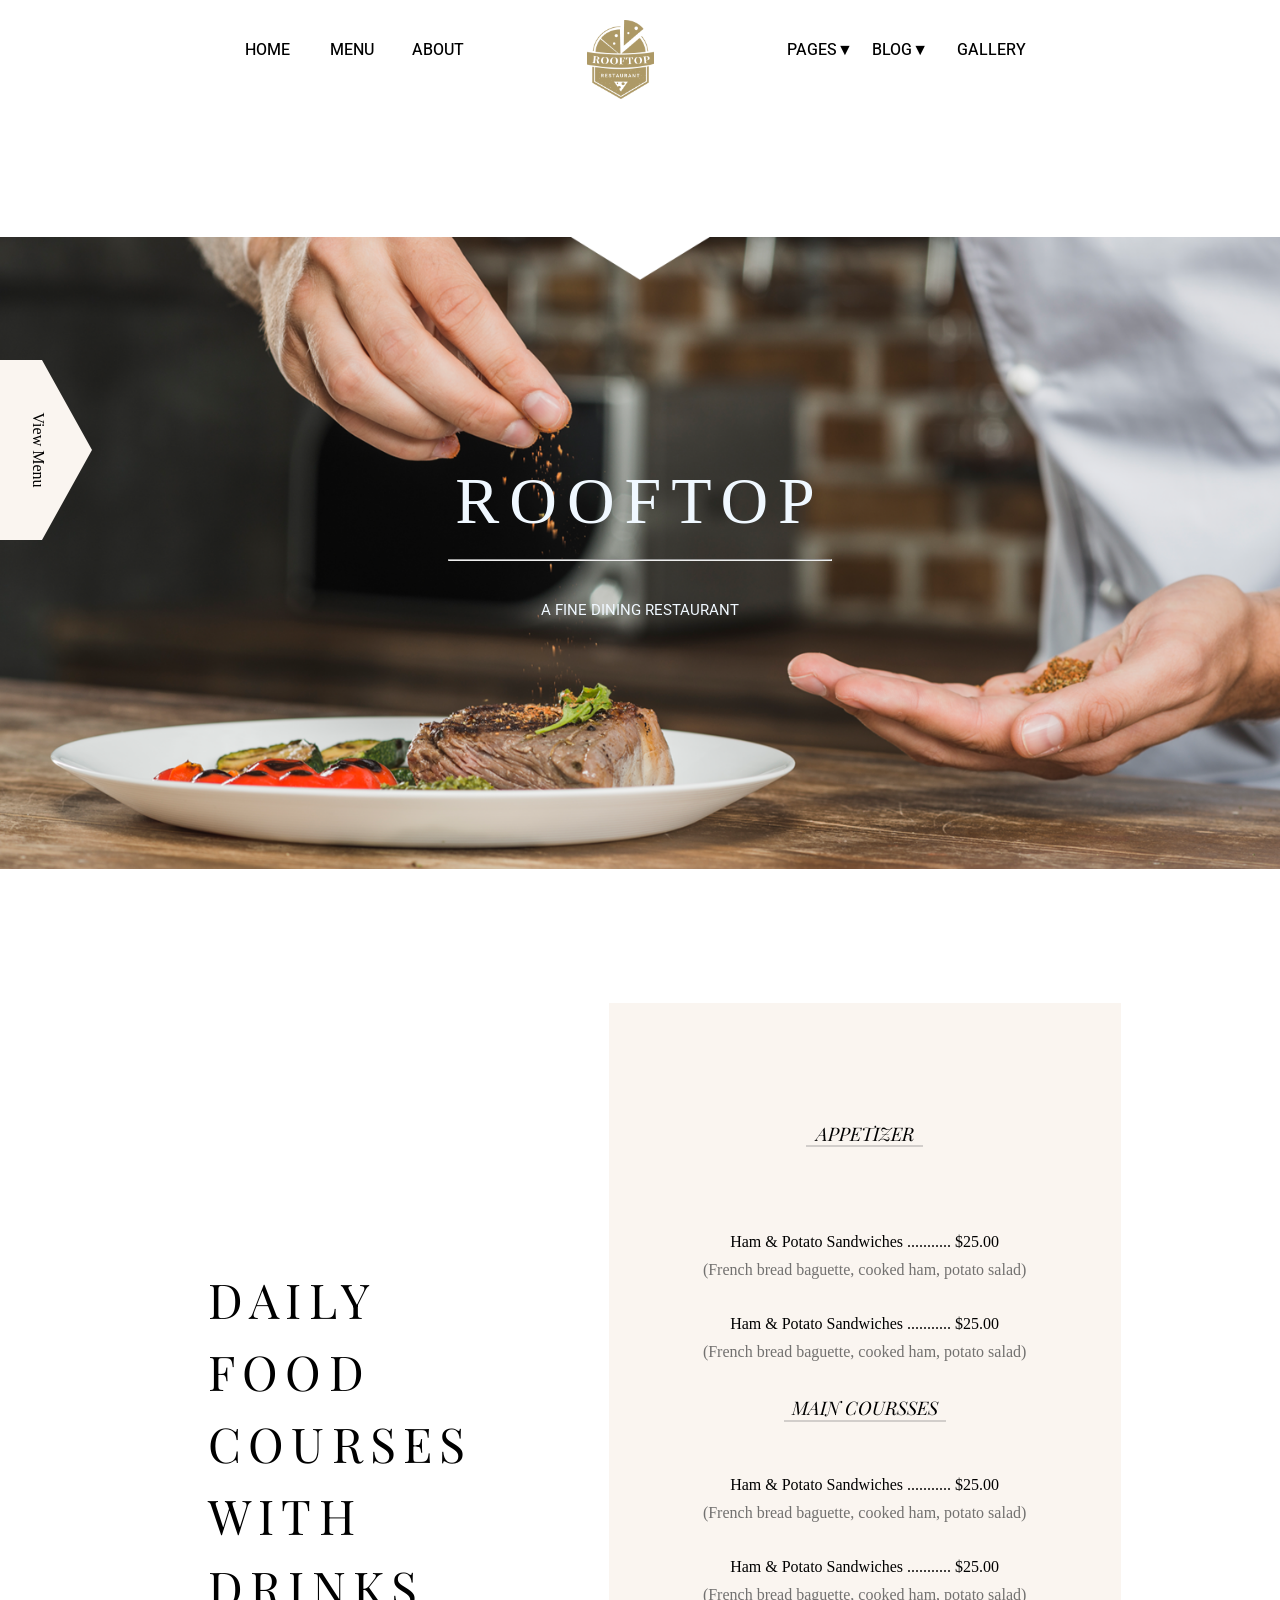
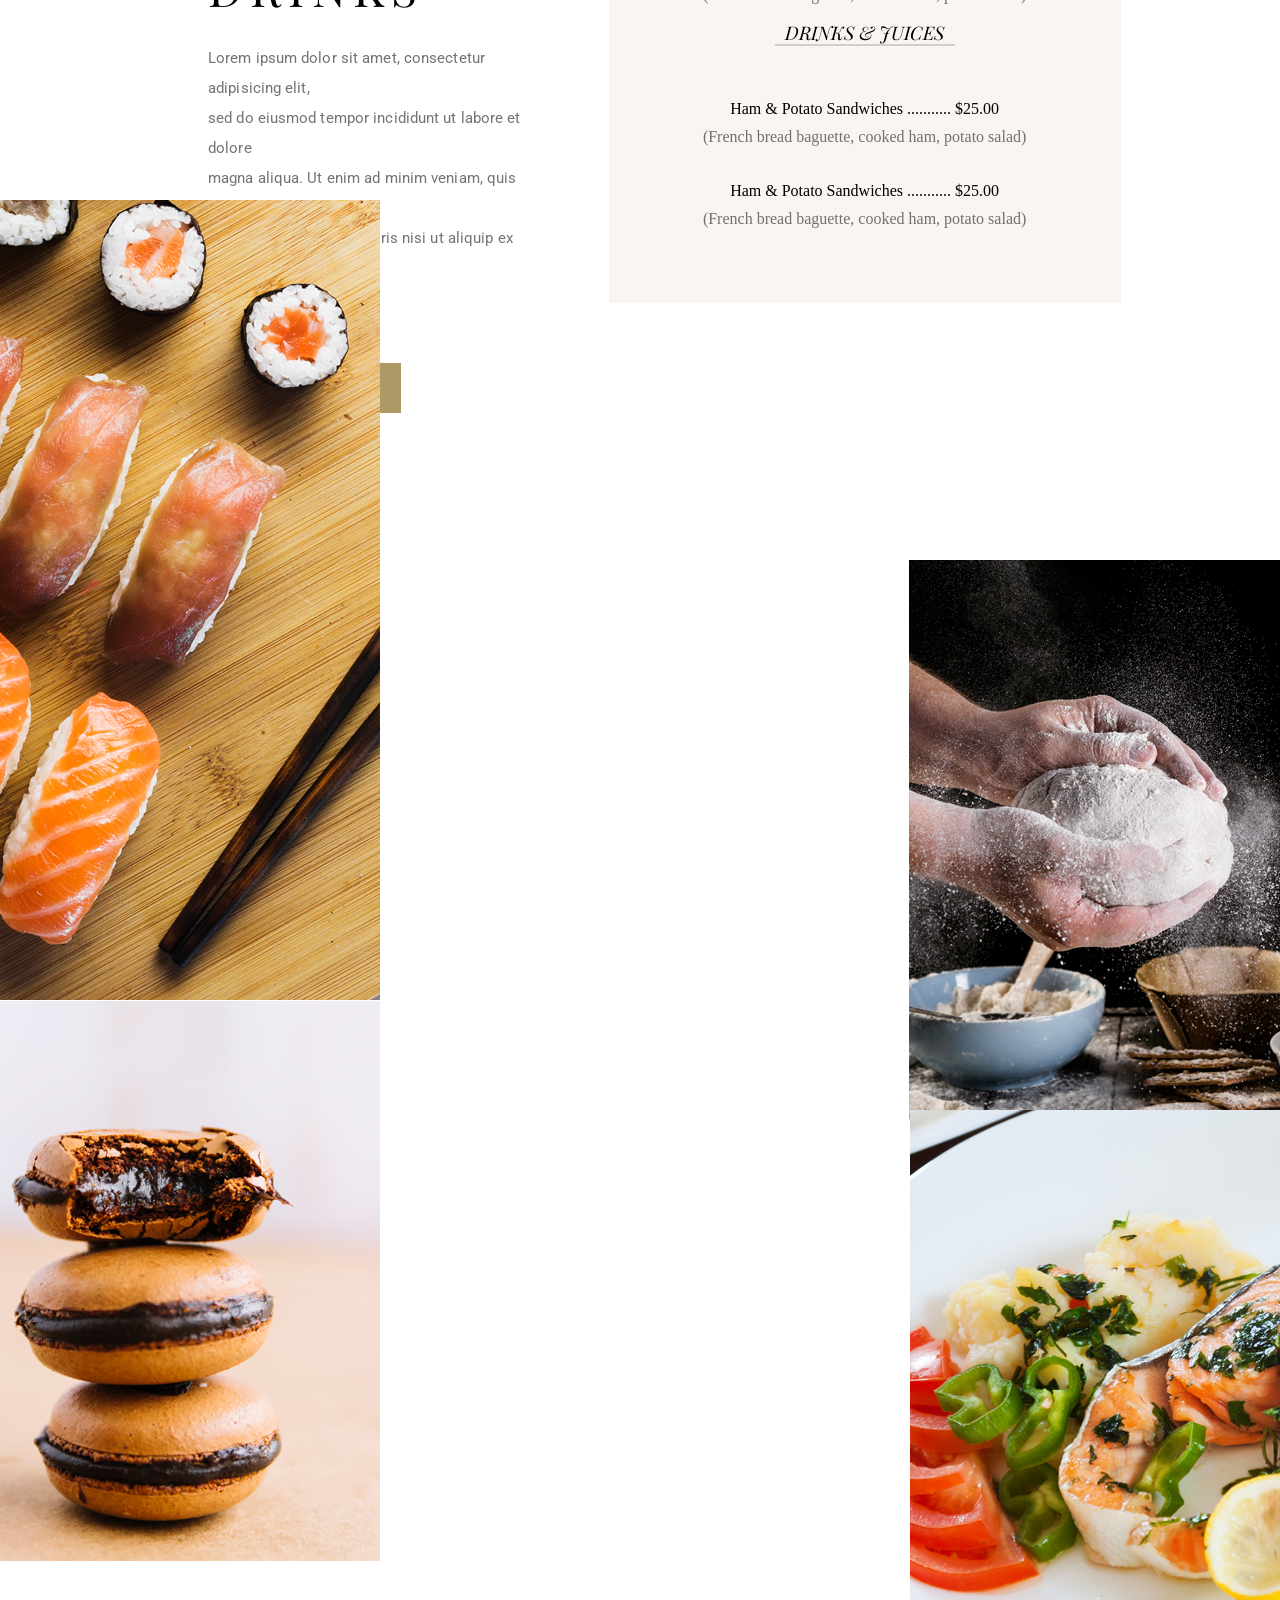
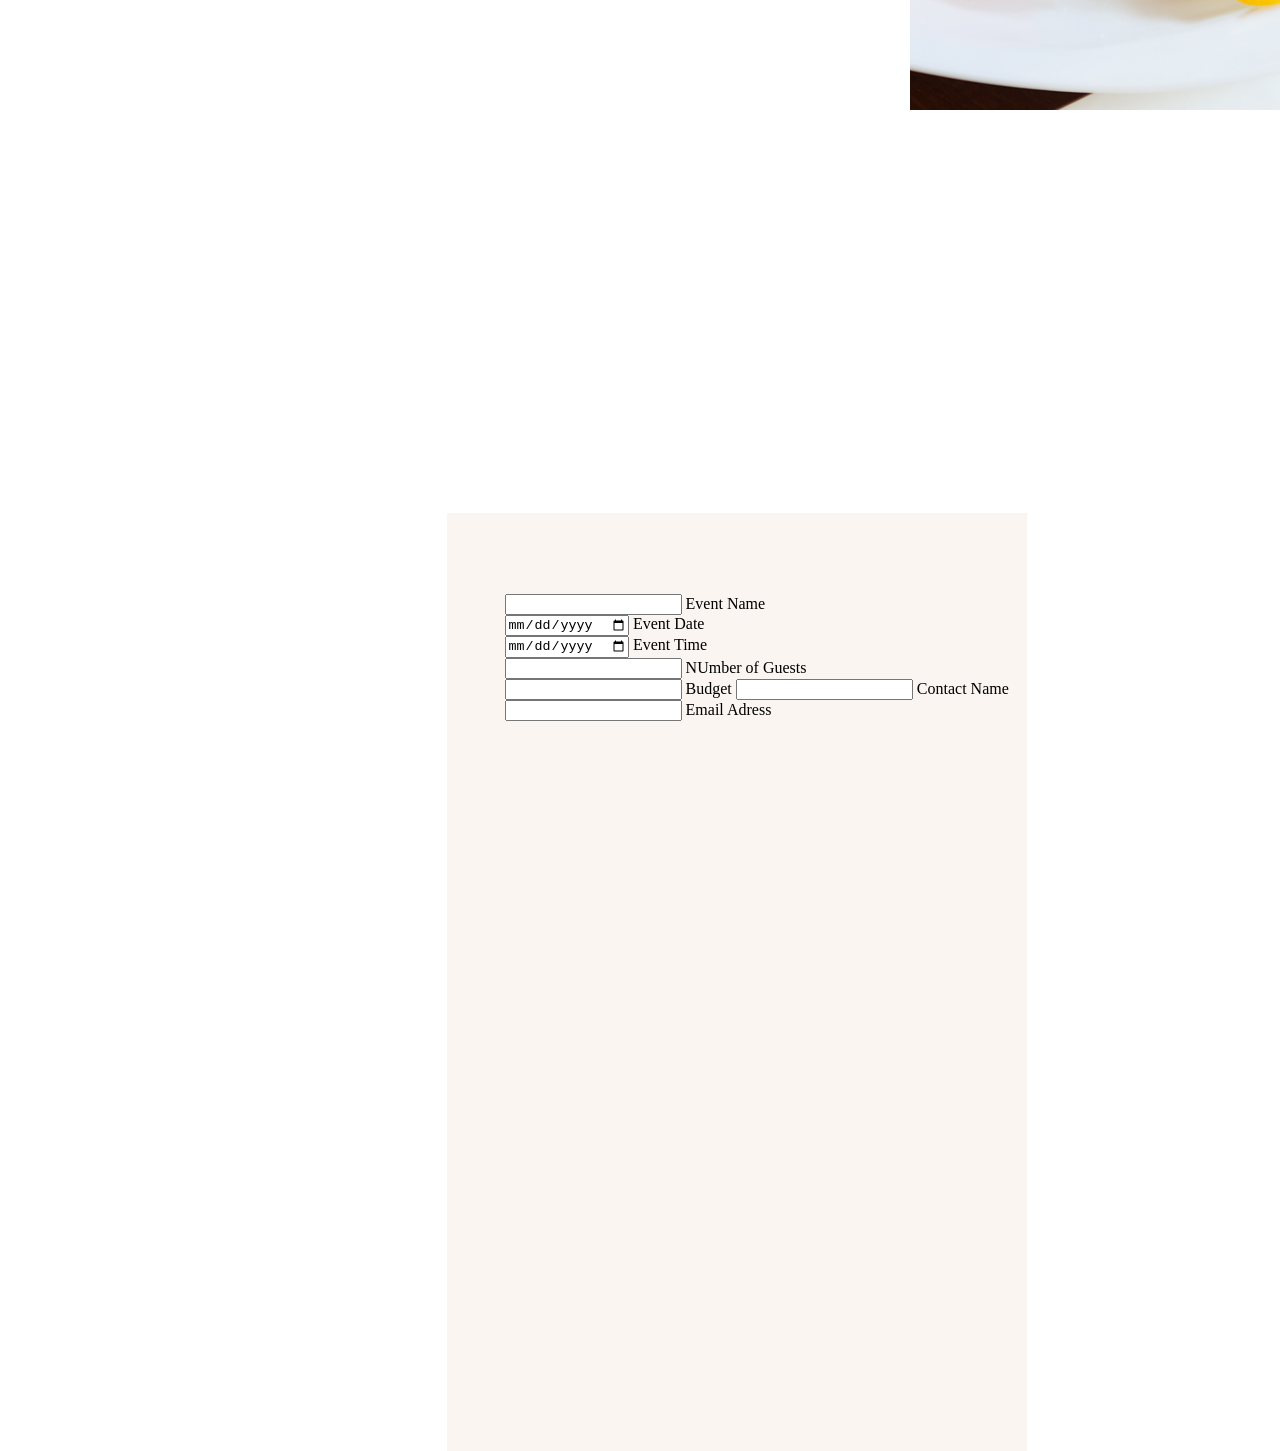
==== commit 37590956: "Add files via upload" ====
--- a/rofitopi/INDEX.HTML
+++ b/rofitopi/INDEX.HTML
@@ -26,7 +26,7 @@
         <ul>
             <li><a href="INDEX.HTML">Home</a></li>
             <li><a href="menu.html">Menu</a></li>
-            <li><a href="INDEX.HTML" class="about-espaco">About</a></li>
+            <li><a href="about.html" class="about-espaco">About</a></li>
             <li id="logo"><img src="logo-rooftop.png"></li>
             <li class="button-collapse"><a href="INDEX.HTML">Pages▼</a>
                 <ul>
@@ -125,32 +125,25 @@
     <section class="forms">
         <form>
             <div class="formulario">
-                <imput id="caixa-longa" name="Event Name" type="text">
+                <input id="caixa-longa" name="Event Name" type="text">
                     Event Name
-                </imput>
                 <br>
-                <imput id="caixa-pequena" name="Event Date" type="date">
+                <input id="caixa-pequena" name="Event Date" type="date">
                     Event Date
-                </imput>
                 <br>
-                <imput id="caixa-pequena" name="Event Date" type="date">
+                <input id="caixa-pequena" name="Event Date" type="date">
                     Event Time
-                </imput>
                 <br>
-                <imput id="caixa-pequena" name="Event Date" type="">
+                <input id="caixa-pequena" name="Event Date" type="">
                     NUmber of Guests
-                </imput>
                 <br>
-                <imput id="caixa-pequena" name="Event Date" type="number">
+                <input id="caixa-pequena" name="Event Date" type="number">
                     Budget
-                </imput>
-                <imput id="caixa-longa" name="Event Name" type="text">
+                <input id="caixa-longa" name="Event Name" type="text">
                     Contact Name
-                </imput>
                 <br>
-                <imput id="caixa-longa" name="Event Name" type="email">
+                <input id="caixa-longa" name="Event Name" type="email">
                     Email Adress
-                </imput>
             </div>
         </form>
     </section>
--- a/rofitopi/style.css
+++ b/rofitopi/style.css
@@ -77,13 +77,15 @@
     margin: 0 0 50px;
     font-family: "Roboto", sans-serif;
 }
+
 /*PARTE ABAIXO DO BANNER - MENU E OUTRAS COISAS*/
 
-#button-menu a{
+#button-menu a {
     text-decoration: none;
     color: #FAF5F0;
 }
-#button-menu a:hover{
+
+#button-menu a:hover {
     color: #ad9966;
     transition: 0.5s ease;
 }
@@ -116,7 +118,7 @@
     vertical-align: middle;
     display: inline-block;
     width: 40%;
-    height: 130vh;
+    height: 100vh;
     background-color: #faf5f0;
     text-align: center;
     z-index: -10;
@@ -335,7 +337,7 @@
     display: inline-block;
     overflow: hidden;
     position: absolute;
-    top: 230vh;
+    top: 200vh;
     right: 100vh;
     width: 648;
     height: 450;
@@ -349,10 +351,10 @@
 .italiano {
     display: inline-block;
     position: absolute;
-    height: 370px;
-    width: 453px;
-    left: 105vh;
-    bottom: -200vh;
+    height: auto;
+    width: 545px;
+    left: 101vh;
+    top: 230vh;
     padding-top: 10vh;
     overflow: hidden;
 }
@@ -366,7 +368,7 @@
     position: absolute;
     overflow: hidden;
     right: 100vh;
-    top: 340vh;
+    top: 289vh;
 }
 
 #macaroon:hover {
@@ -378,9 +380,9 @@
     position: absolute;
     display: inline-block;
     overflow: hidden;
-    top: 350vh;
+    top: 300vh;
     padding: 10px;
-    left: 103vh;
+    left: 100vh;
 }
 
 #filet:hover {
@@ -401,12 +403,20 @@
 /*FORMULÁRIO*/
 
 .formulario {
-    
+
     background-color: #FAF5F0;
     font: "Roboto", "sans serif";
+    position: relative;
+    top: 100vh;
+    height: 938px;
+    width: 580px;
+    padding-left: 10%;
+    padding-top: 9vh;
+    margin-left: 77%;
 }
 
 .forms {
     position: absolute;
     padding-top: 50vh;
-}+}
+
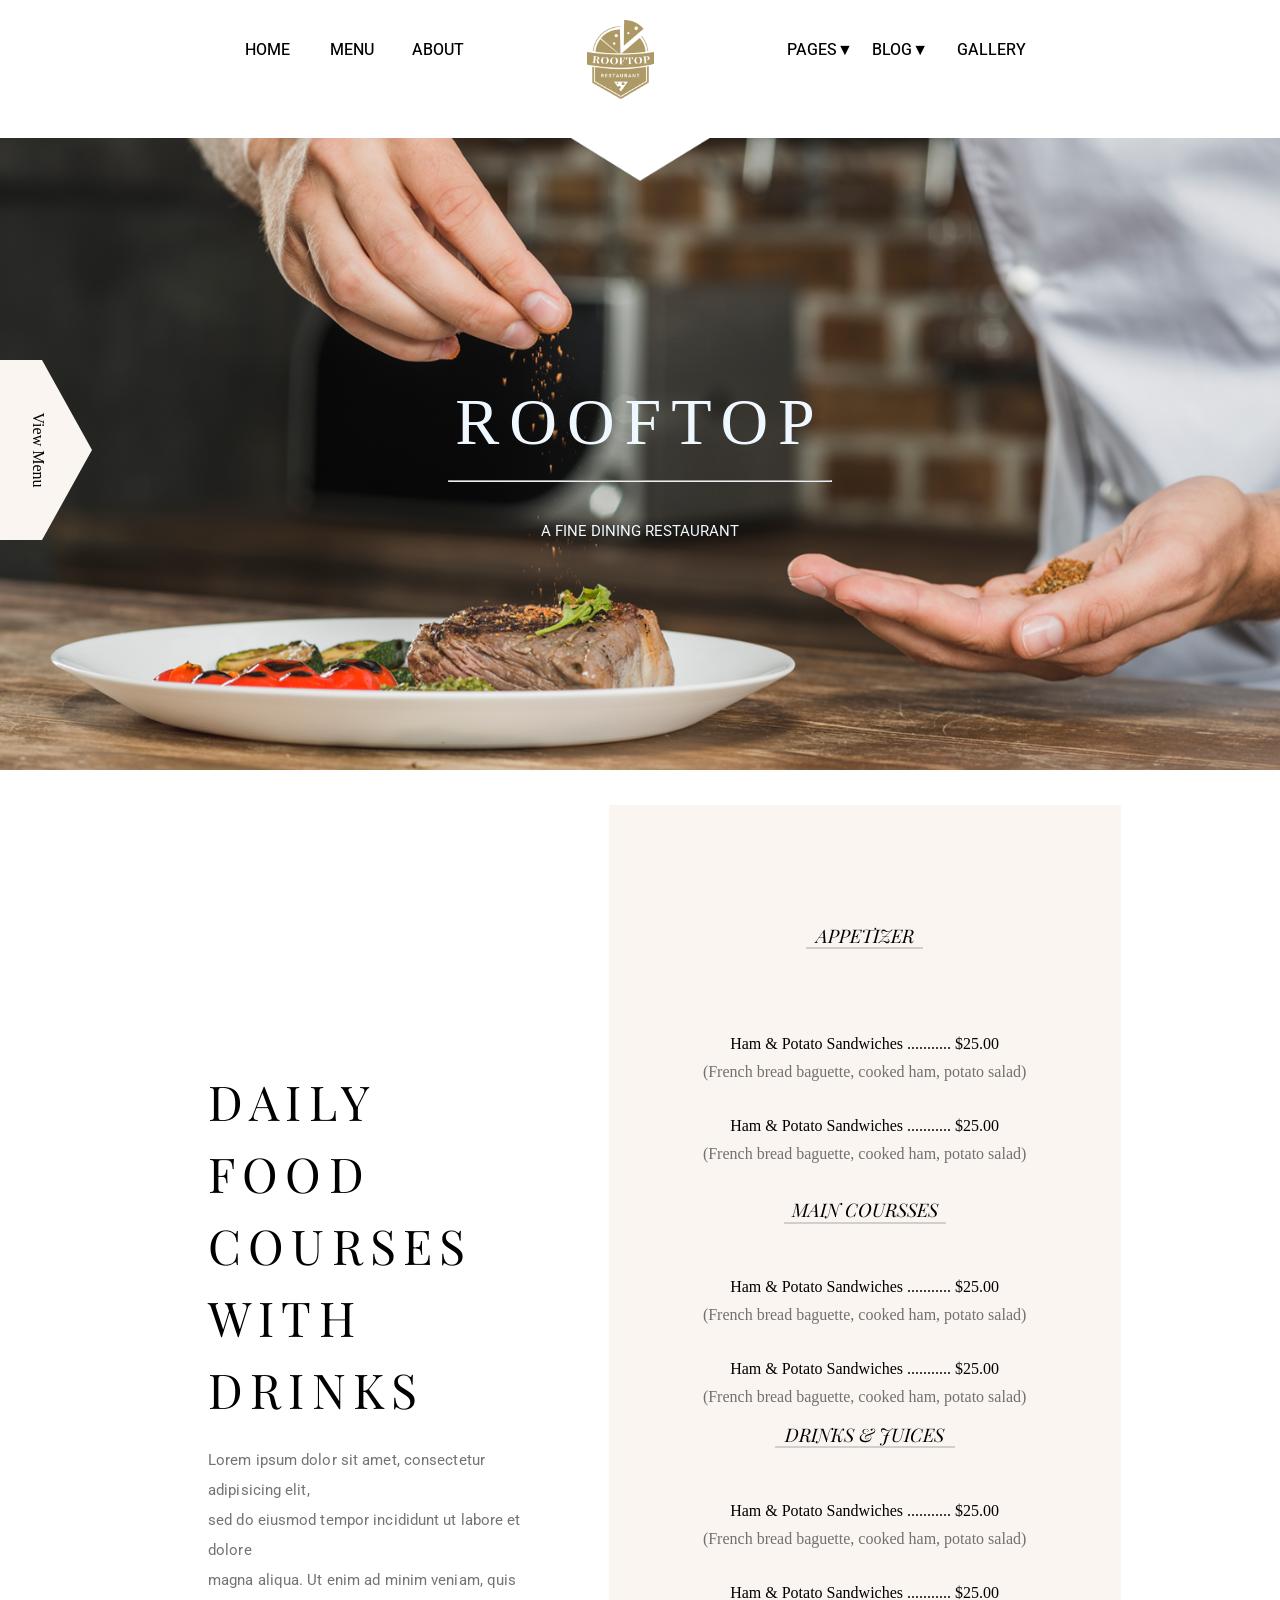
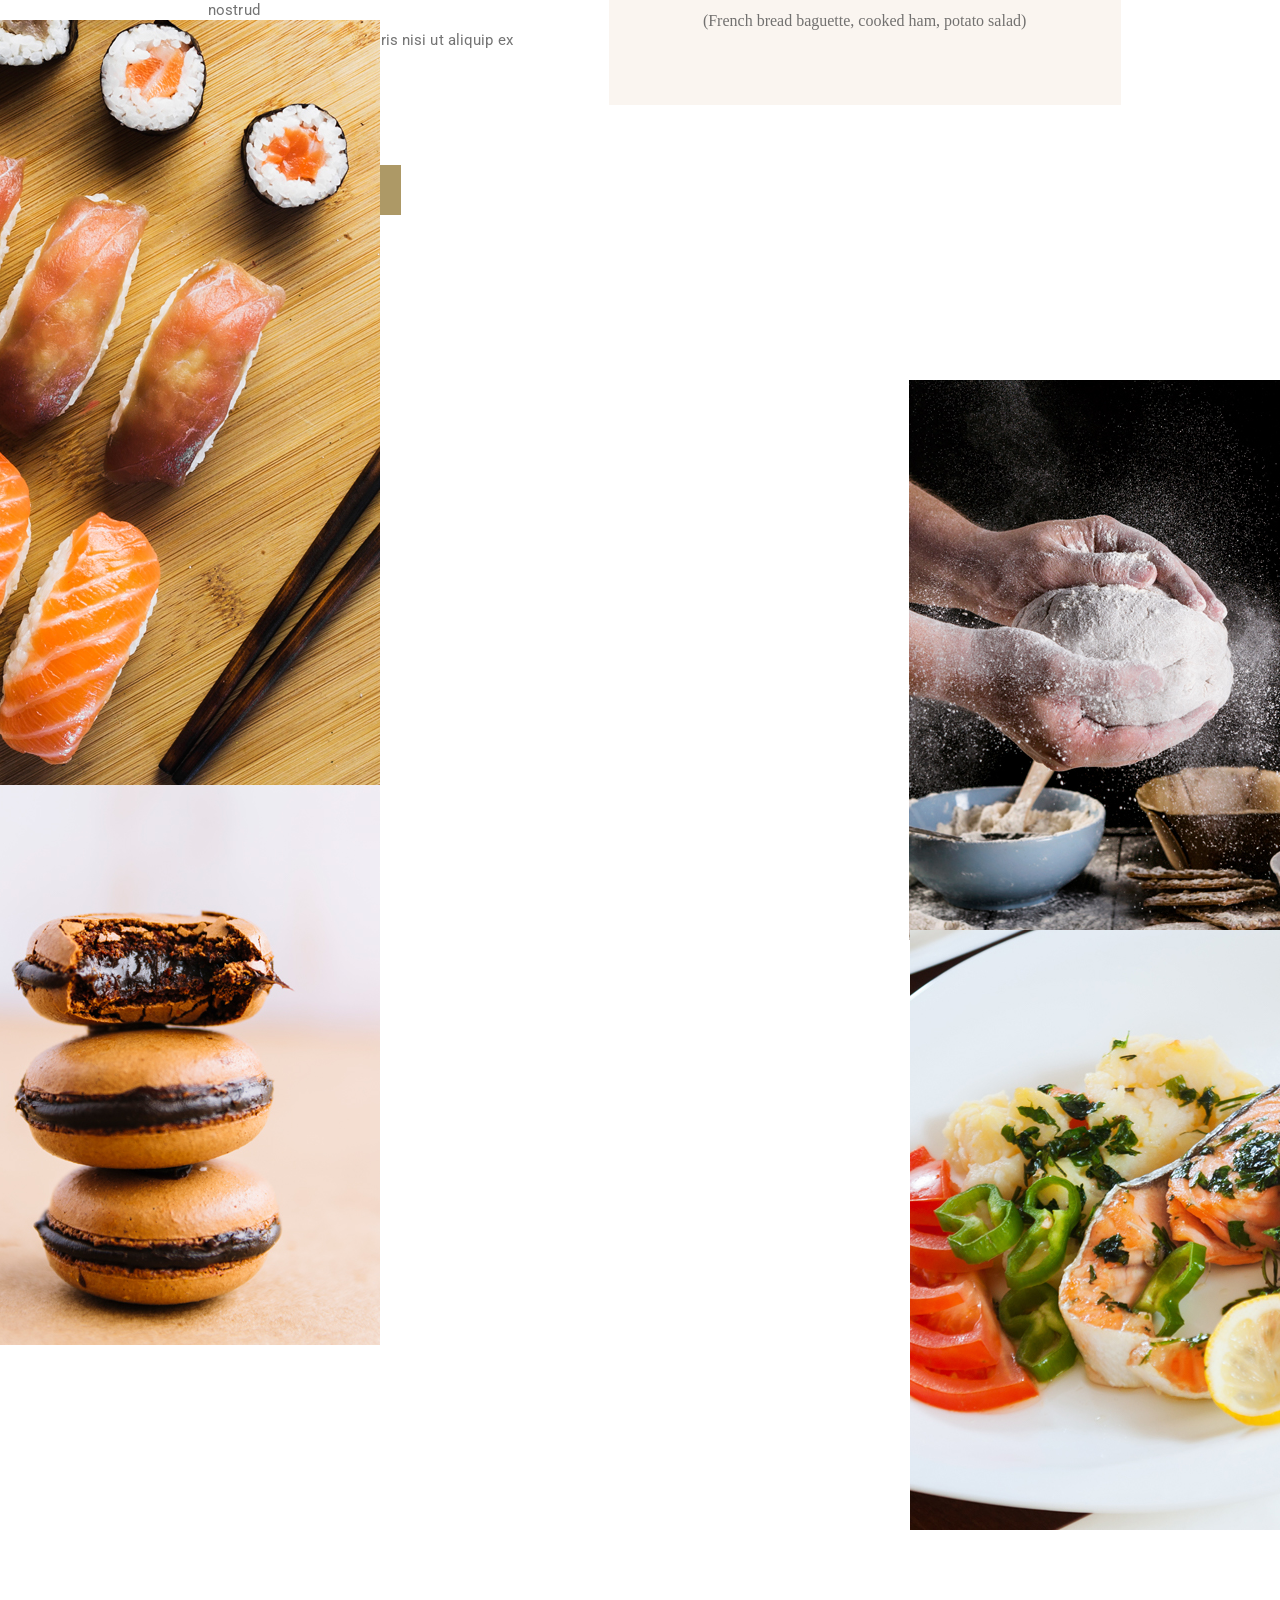
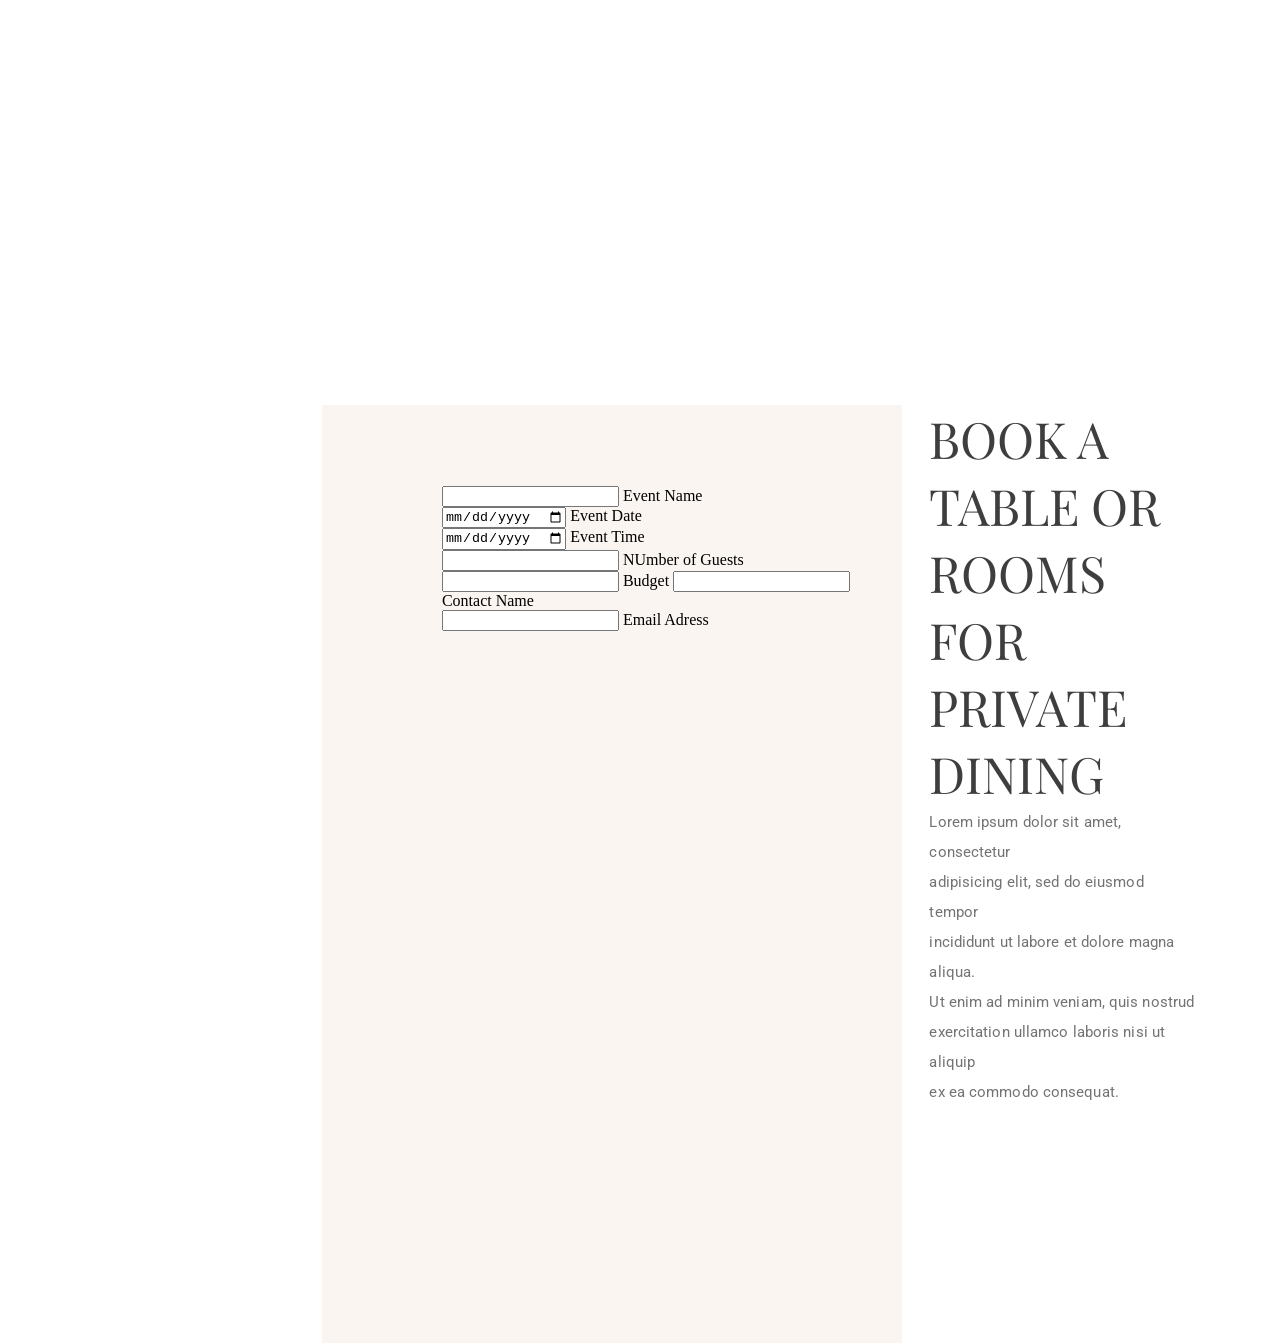
==== commit ddaa164e: "Add files via upload" ====
--- a/rofitopi/INDEX.HTML
+++ b/rofitopi/INDEX.HTML
@@ -2,18 +2,9 @@
 <html lang="en">
 
 <head>
-    <link rel="preconnect" href="https://fonts.googleapis.com">
-    <link rel="preconnect" href="https://fonts.gstatic.com" crossorigin>
-    <link
-        href="https://fonts.googleapis.com/css2?family=Playfair+Display:ital,wght@0,400..900;1,400..900&family=Roboto:ital,wght@0,100..900;1,100..900&display=swap"
-        rel="stylesheet">
-    <link rel="preconnect" href="https://fonts.googleapis.com">
-    <link rel="preconnect" href="https://fonts.gstatic.com" crossorigin>
-    <link href="https://fonts.googleapis.com/css2?family=Playfair+Display:ital,wght@0,400..900;1,400..900&display=swap"
-        rel="stylesheet">
     <meta charset="UTF-8">
     <meta name="viewport" content="width=device-width, initial-scale=1.0">
-    <title>Document</title>
+    <title>Rooftop Restaurant</title>
     <link rel="stylesheet" href="style.css">
 </head>
 
@@ -126,24 +117,34 @@
         <form>
             <div class="formulario">
                 <input id="caixa-longa" name="Event Name" type="text">
-                    Event Name
+                Event Name
                 <br>
                 <input id="caixa-pequena" name="Event Date" type="date">
-                    Event Date
+                Event Date
                 <br>
                 <input id="caixa-pequena" name="Event Date" type="date">
-                    Event Time
+                Event Time
                 <br>
                 <input id="caixa-pequena" name="Event Date" type="">
-                    NUmber of Guests
+                NUmber of Guests
                 <br>
                 <input id="caixa-pequena" name="Event Date" type="number">
-                    Budget
+                Budget
                 <input id="caixa-longa" name="Event Name" type="text">
-                    Contact Name
+                Contact Name
                 <br>
                 <input id="caixa-longa" name="Event Name" type="email">
-                    Email Adress
+                Email Adress
+            </div>
+            <div class="texto-lado-forms">
+                <h1>BOOK A <br> TABLE OR <br> ROOMS <br> FOR <br> PRIVATE <br> DINING</h1>
+                <p>Lorem ipsum dolor sit amet, consectetur <br> 
+                    adipisicing elit, sed do eiusmod tempor <br>
+                    incididunt ut labore et dolore magna aliqua. <br>
+                    Ut enim ad minim veniam, quis nostrud <br>
+                    exercitation ullamco laboris nisi ut aliquip <br>
+                    ex ea commodo consequat.
+                </p>
             </div>
         </form>
     </section>
--- a/rofitopi/style.css
+++ b/rofitopi/style.css
@@ -76,6 +76,40 @@
     font-size: 15px;
     margin: 0 0 50px;
     font-family: "Roboto", sans-serif;
+}
+
+#section1 {
+    height: 78vh;
+    width: 100%;
+    background-image: url(header-bg-rooftop.png);
+    background-repeat: no-repeat;
+    background-size: contain;
+    background-position: center;
+    position: relative;
+}
+
+.home-banner-text {
+    width: 30%;
+    text-align: center;
+    position: relative;
+    left: 35%;
+    top: 40%;
+    color: aliceblue;
+    font-size: 55px;
+    font-weight: 100;
+}
+
+.home-banner-text h1 {
+    letter-spacing: 10px;
+    font-size: larger;
+    font-weight: 100;
+    text-align: center;
+    padding-bottom: 20px;
+}
+
+.home-banner-text p {
+    font-weight: 400;
+    padding-top: 40px;
 }
 
 /*PARTE ABAIXO DO BANNER - MENU E OUTRAS COISAS*/
@@ -218,41 +252,6 @@
 .button-collapse:hover ul {
     opacity: 1;
     z-index: 10;
-}
-
-#section1 {
-    height: 100vh;
-    width: 100%;
-    background-image: url(header-bg-rooftop.png);
-    background-repeat: no-repeat;
-    background-size: contain;
-    background-position: center;
-    position: relative;
-}
-
-.home-banner-text {
-    width: 30%;
-    align-items: center !important;
-    text-align: center;
-    position: relative;
-    left: 35%;
-    top: 40%;
-    color: aliceblue;
-    font-size: 55px;
-    font-weight: 100;
-}
-
-.home-banner-text h1 {
-    letter-spacing: 10px;
-    font-size: larger;
-    font-weight: 100;
-    text-align: center;
-    padding-bottom: 20px;
-}
-
-.home-banner-text p {
-    font-weight: 400;
-    padding-top: 40px;
 }
 
 .aperetivo {
@@ -337,7 +336,7 @@
     display: inline-block;
     overflow: hidden;
     position: absolute;
-    top: 200vh;
+    top: 180vh;
     right: 100vh;
     width: 648;
     height: 450;
@@ -354,7 +353,7 @@
     height: auto;
     width: 545px;
     left: 101vh;
-    top: 230vh;
+    top: 210vh;
     padding-top: 10vh;
     overflow: hidden;
 }
@@ -368,7 +367,7 @@
     position: absolute;
     overflow: hidden;
     right: 100vh;
-    top: 289vh;
+    top: 265vh;
 }
 
 #macaroon:hover {
@@ -380,7 +379,7 @@
     position: absolute;
     display: inline-block;
     overflow: hidden;
-    top: 300vh;
+    top: 280vh;
     padding: 10px;
     left: 100vh;
 }
@@ -403,20 +402,45 @@
 /*FORMULÁRIO*/
 
 .formulario {
-
     background-color: #FAF5F0;
     font: "Roboto", "sans serif";
-    position: relative;
-    top: 100vh;
+    position: absolute;
+    top: 160vh;
     height: 938px;
     width: 580px;
     padding-left: 10%;
     padding-top: 9vh;
-    margin-left: 77%;
+    margin-left: 27%;
 }
 
 .forms {
     position: absolute;
-    padding-top: 50vh;
-}
-
+    padding-top: 50vh;  
+}
+
+.texto-lado-forms{
+    position: relative;
+    padding-left: 100vh;
+    padding-top: 110vh;
+}
+
+.texto-lado-forms h1{
+    text-align: start;
+    color: #000000c1;
+    font-family: "Playfair Display", sans-serif;
+    font-weight: 400;
+    font-size: 50px;
+    padding-left: 10%;
+}
+
+.texto-lado-forms p{
+    text-align: start;
+    color: #464646c1;
+    letter-spacing: 0.1px;
+    line-height: 30px;
+    font-family: "Roboto", sans-serif;
+    font-size: 15px;
+    font-weight: 400;
+    padding-left: 10%;
+}
+
